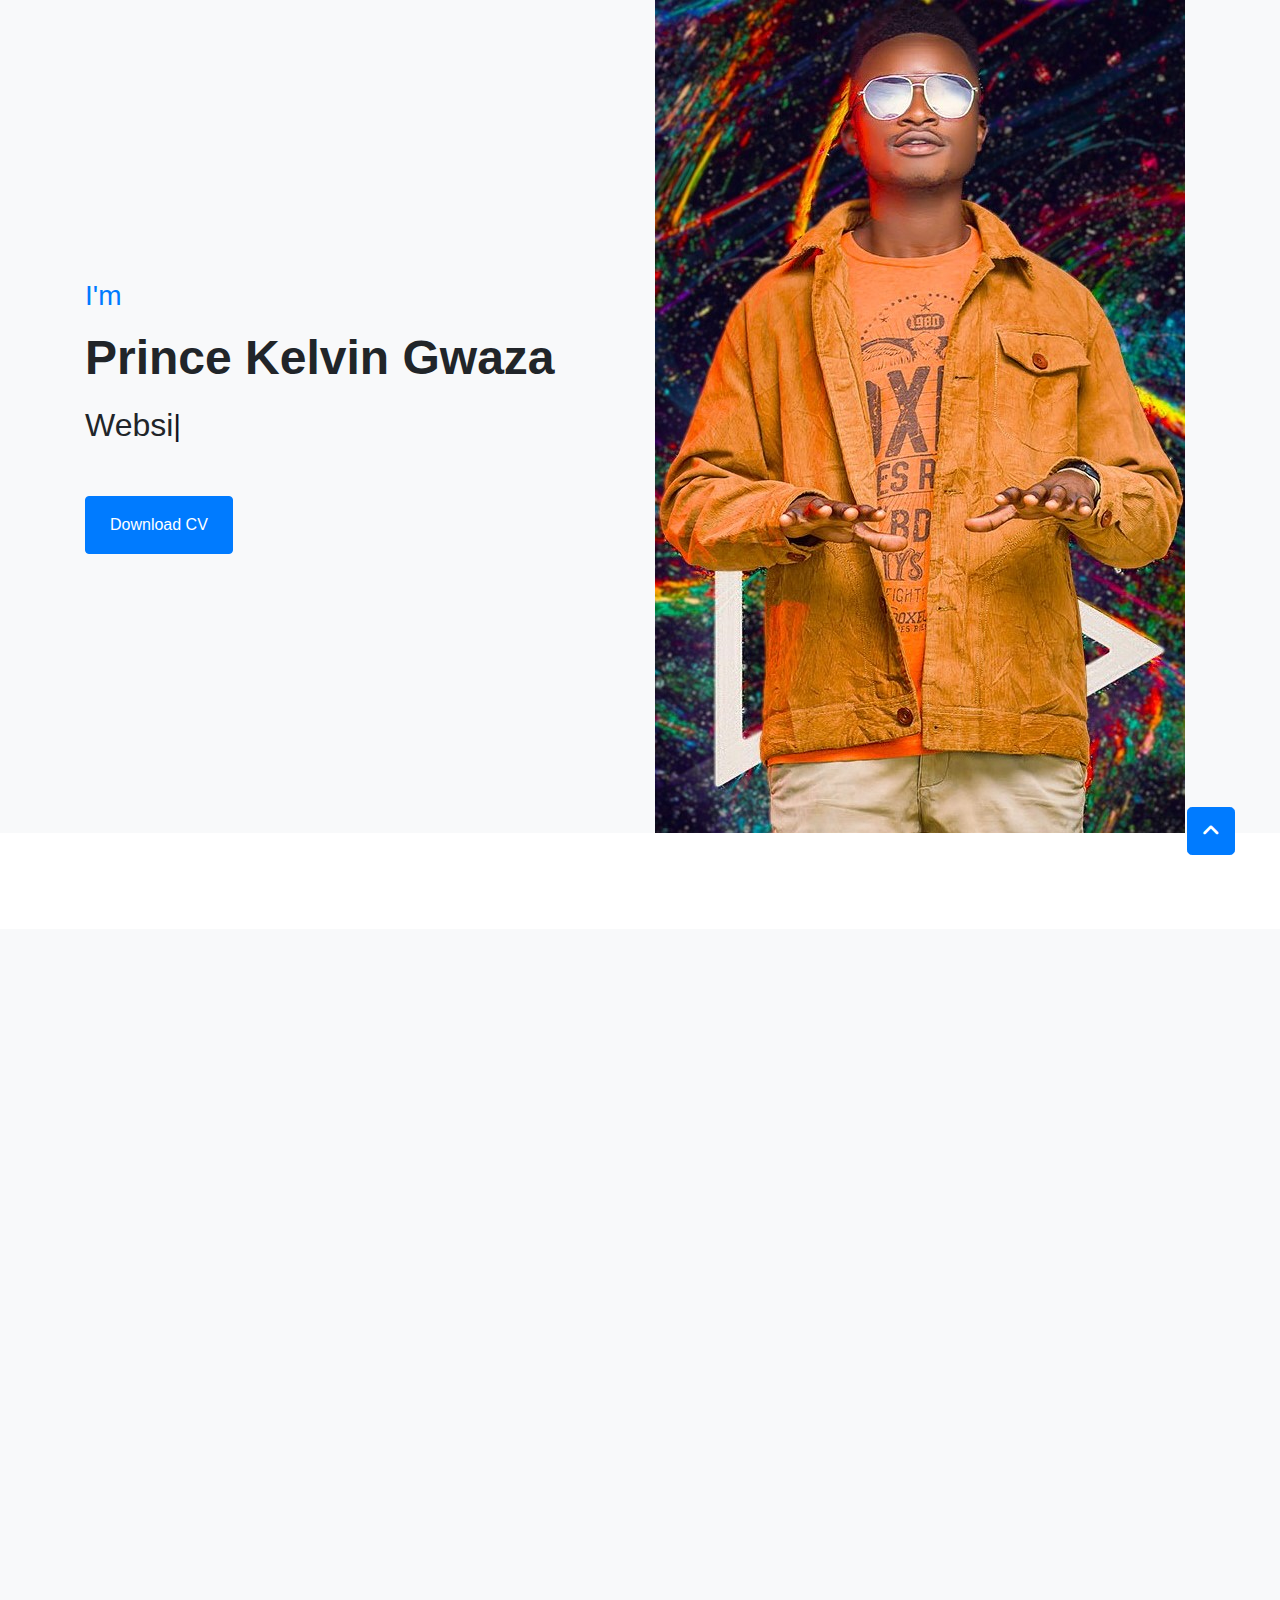
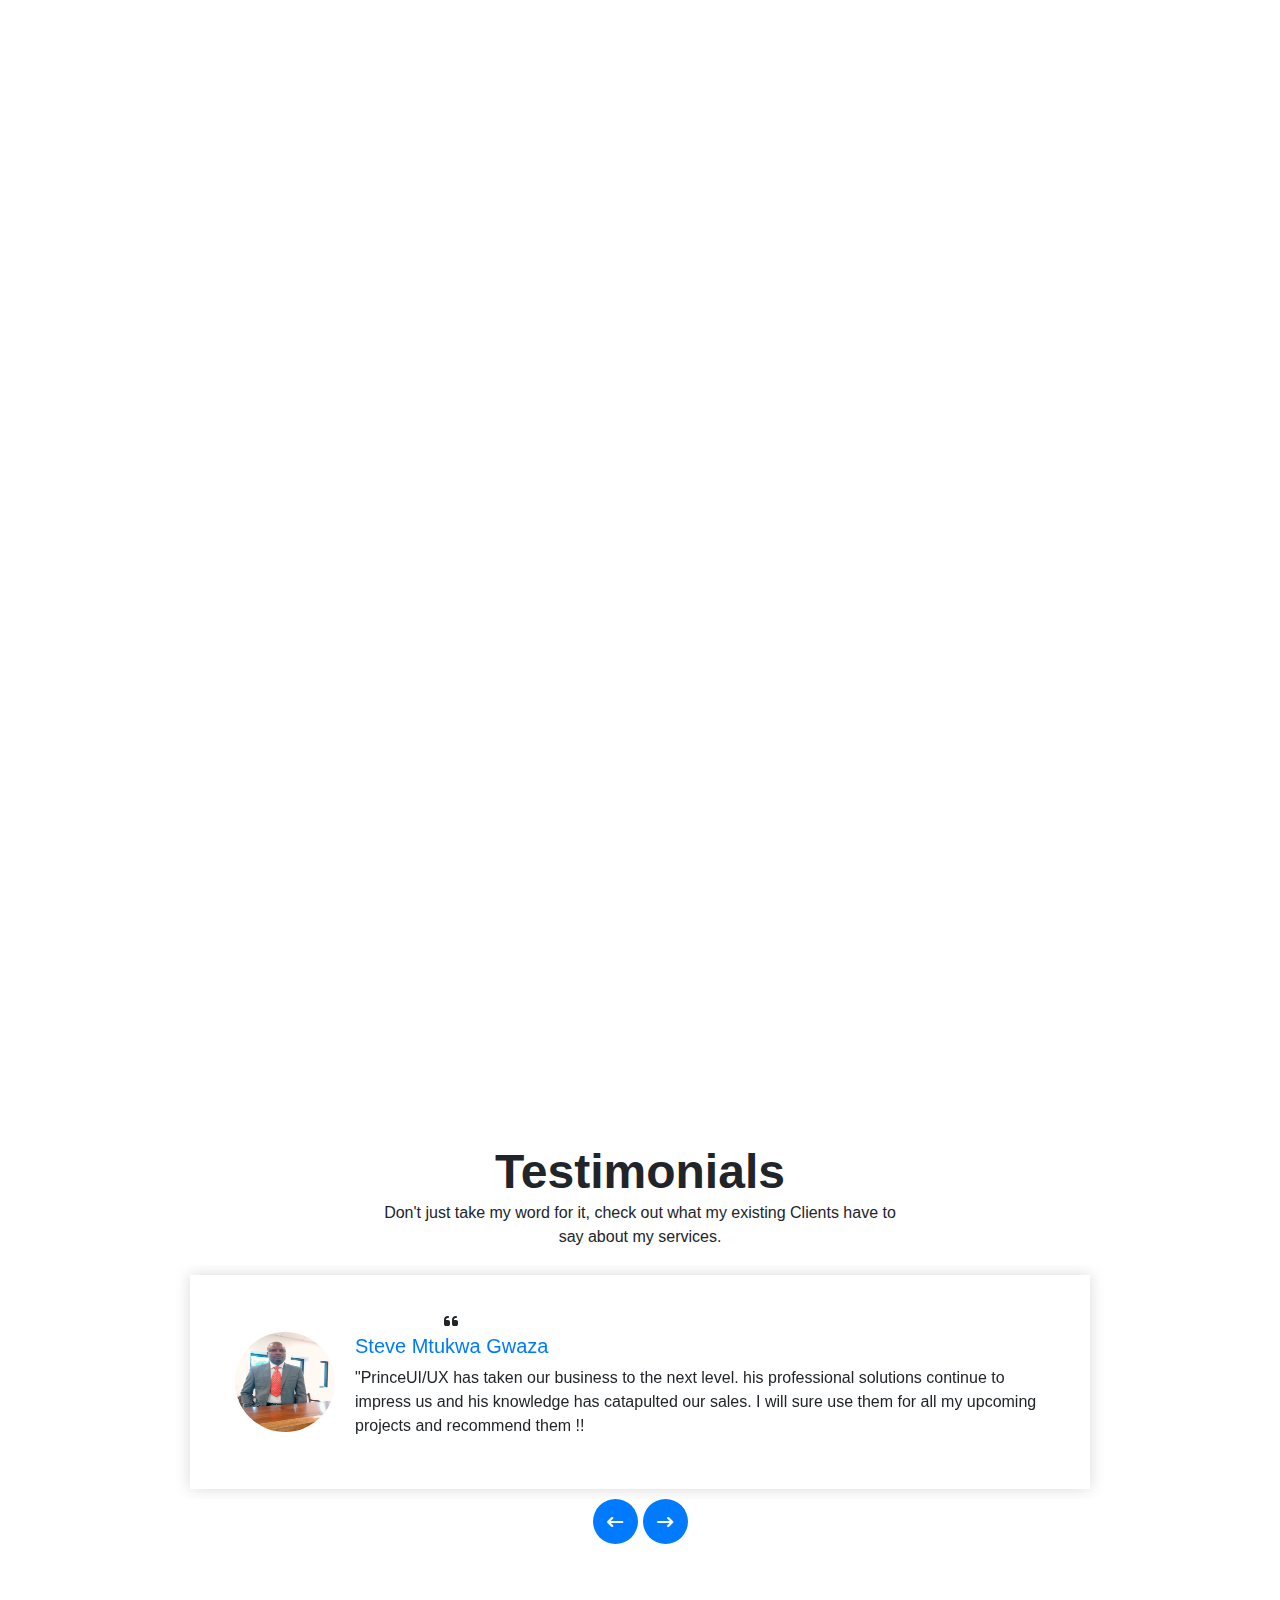
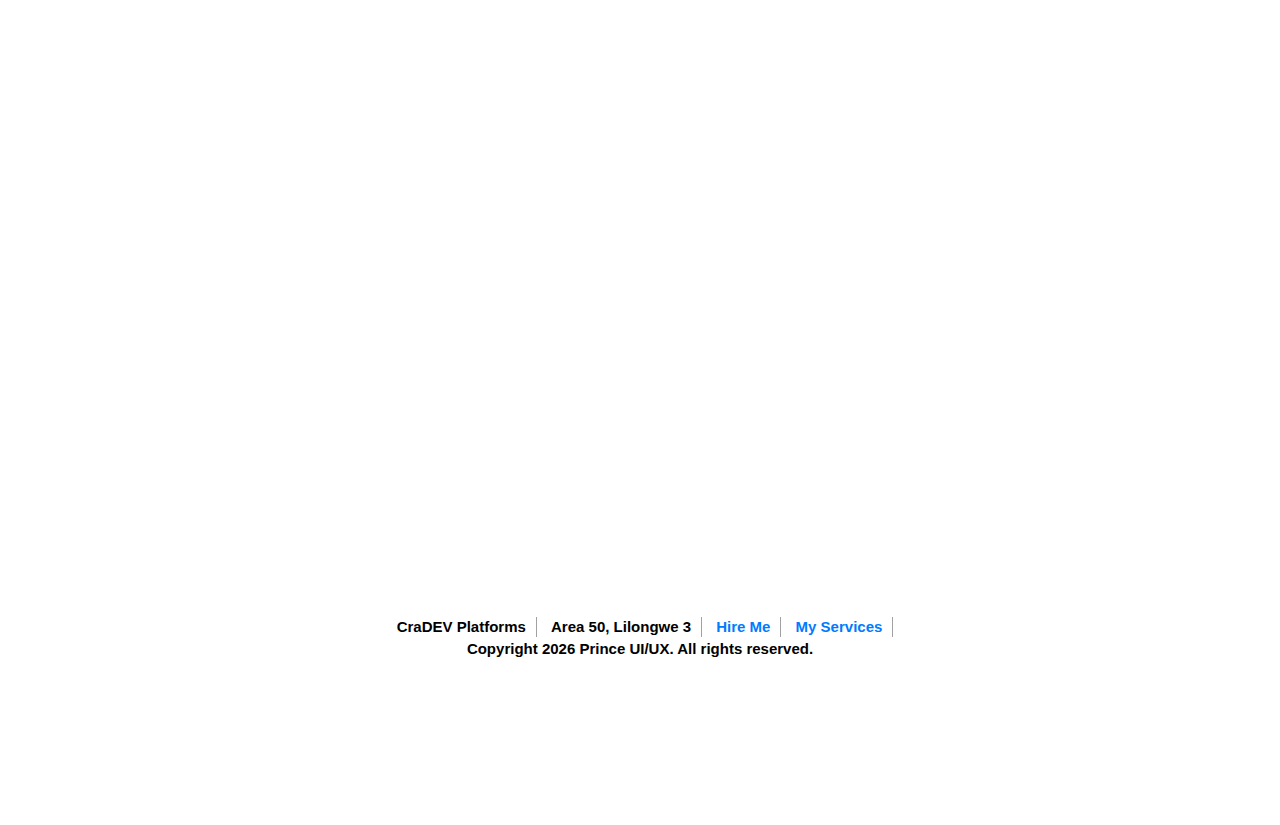
==== index.html @ 12dbc7b7 "no zoom" ====
<!DOCTYPE html>
<html lang="en">

<head>
     <meta charset="UTF-8">
    <meta name="viewport" content="width=device-width, initial-scale=1.0">
    <title>PrinceUI/UX</title>
    <!-- icon font stylesheet -->
     <link rel="stylesheet" href="./fontawesome-free-6.4.0-web/css/all.min.css"> 
     <link rel="stylesheet" href="https://cdnjs.cloudflare.com/ajax/libs/font-awesome/6.7.1/css/all.min.css">

     <!-- library stylesheet -->
      <link rel="stylesheet" href="./lib/animate/animate.min.css">
      <link rel="stylesheet" href="https://cdnjs.cloudflare.com/ajax/libs/animate.css/3.3.0/animate.min.css">
      <link rel="stylesheet" href="./lib/lightbox/css/lightbox.min.css">
      <link rel="stylesheet" href="./lib/owlcarousel/assets/owl.carousel.min.css">

      <!-- customized bootstrap -->
       <link rel="stylesheet" href="./css/bootstrap.min.css">
       <link rel="stylesheet" href="./bootstrap-4.0.0-dist/css/bootstrap.min.css">

       <!-- template css stylesheet -->
        <link rel="stylesheet" href="./css/style.css">
        <link rel="shortcut icon" href="./IMG/metadata_17318061.png" type="image/x-icon">
</head>

<body data-bs-spy="scroll" data-bs-target=".navbar" data-bs-offset="51">
    <!-- Spinner Start -->
    <div id="spinner" class="show bg-white position-fixed translate-middle w-100 vh-100 top-50 start-50 d-flex align-items-center justify-content-center">
        <div class="spinner-border text-primary" style="width: 3rem; height: 3rem;" role="status">
            <span class="sr-only">Loading...</span>
        </div>
    </div>
    <!-- Spinner End -->


    <!-- Navbar Start -->
    <nav class="navbar navbar-expand-lg bg-white navbar-light fixed-top device-fixed-height shadow py-lg-0 px-4 px-lg-5 wow fadeIn" data-wow-delay="0.1s">
        <a href="index.html" class="nav-brand nav-link">
            <h2 class="text-primary">PrinceUI/UX</h2>
        </a>
        <button class="navbar-toggler" type="button" data-toggle="collapse" data-target="#navbarToggleExternalContent" aria-controls="navbarToggleExternalContent" aria-expanded="false" aria-label="Toggle navigation">
           <span class="navbar-toggler-icon"></span>
        </button>
        <div class="collapse navbar-collapse justify-content-between py-4 py-lg-0" id="navbarToggleExternalContent">
            <div class="navbar-nav ms-auto py-0">
                <a href="#home" data-toggle="collapse" data-target=".navbar-collapse" class="nav-item nav-link active">Home</a>
                <a href="#service" data-toggle="collapse" data-target=".navbar-collapse" class="nav-item nav-link">Service</a>
                <a href="#skill" data-toggle="collapse" data-target=".navbar-collapse" class="nav-item nav-link">Skills</a>
                <a href="#about" data-toggle="collapse" data-target=".navbar-collapse" class="nav-item nav-link">About</a>
                <a href="#portifolio" data-toggle="collapse" data-target=".navbar-collapse" class="nav-item nav-link">Portifolio</a>
                <a href="#contact" data-toggle="collapse" data-target=".navbar-collapse" class="nav-item nav-link">Contact</a>
            </div>
            
        </div>
    </nav>
    <!-- Navbar End -->


    <!-- Header Start -->
    <div class="container-fluid bg-light my-6 mt-0" id="home">
        <div class="container">
            <div class="row g-5 align-items-center">
                <div class="col-lg-6 py-6 pb-0 pt-lg-0">
                    <h3 class="text-primary mb-3">I'm</h3>
                    <h1 class="display-5 mb-3">Prince Kelvin Gwaza</h1>
                    <h2 class="typed-text-output d-inline"></h2>
                    <div class="typed-text d-none">Website Developer, FullStack JS Developer, UI/UX Engineer</div>
                    <div class="d-flex align-items-center pt-5">
                        <button onclick="document.getElementById('link').click()" class="btn btn-primary py-3 px-4 me-5">Download CV</button>
                        <a id="link" href="./PrinceCv.pdf" download hidden></a>
                    </div>
                </div>
                <div class="col-lg-6">
                   <img class="img-fluid" src="./IMG/profile.jpg" alt="">
                </div>
            </div>
        </div>
    </div>
    <!-- Header End -->



    <!-- About Start -->
    
    <!-- Service Start -->
    <div class="container-fluid bg-light my-5 py-4" id="service">
        <div class="container">
            <div class="row g-5 mb-5 wow fadeInLeft" data-wow-delay="0.1s">
                <div class="col-lg-6">
                    <h1 class="display-5 mb-0 ">MY SERVICES</h1>
                </div>
            </div>
            <div class="row g-4">
<div class="col-lg-6 wow fadeInUp" data-wow-delay="0.1s">
                    <div class="service-item d-flex flex-column flex-sm-row bg-white rounded h-100 p-4 p-lg-5">
                        <div class="bg-icon flex-shrink-0 mb-3">
                            <img class="img1" src="./IMG/firts.jpg" alt="">
                        </div>
                        <div class="ms-sm-4">
                            <h4 class="mb-3">Logo Design</h4>
                            <h6 class="mb-3">Start from<span class="text-primary"> MK8,000</span></h6>
                            <span>Do you need a Logo that gives the needed impression of your business? Get a Simple and aunthentic Logo that will foever represent your business.</span>
                        </div>
                    </div>
                </div>
                <div class="col-lg-6 wow fadeInUp" data-wow-delay="0.3s">
                    <div class="service-item d-flex flex-column flex-sm-row bg-white rounded h-100 p-4 p-lg-5">
                        <div class="bg-icon flex-shrink-0 mb-3">
                            <img class="img1" src="./IMG/images (4).jfif" alt="">
                        </div>
                        <div class="ms-sm-4">
                            <h4 class="mb-3">Coding Lessons</h4>
                            <h6 class="mb-3">Start from <span class="text-primary">MK150,000 to MK300,000</span></h6>
                            <span>Do you ever want to understand what Coding/programming is all about? get in touch and in few months learn how to program websites, and build industry-leading applications.</span>
                        </div>
                    </div>
                </div>
                <div class="col-lg-6 wow fadeInUp" data-wow-delay="0.1s">
                    <div class="service-item d-flex flex-column flex-sm-row bg-white rounded h-100 p-4 p-lg-5">
                        <div class="bg-icon flex-shrink-0 mb-3">
                            <img class="img1" src="./IMG/images (11).jfif" alt="">
                        </div>
                        <div class="ms-sm-4">
                            <h4 class="mb-3">Website Development</h4>
                            <h6 class="mb-3">Start from <span class="text-primary">MK80,000 to MK250,000</span></h6>
                            <span>Having a website is an opportunity to make a great first impression and give people comfort that you're a real business. Showcasing your brand to your prospective customers is one of the most important things that you can do. Increase your legitimacy today.</span>
                        </div>
                    </div>
                </div>
                <div class="col-lg-6 wow fadeInUp" data-wow-delay="0.3s">
                    <div class="service-item d-flex flex-column flex-sm-row bg-white rounded h-100 p-4 p-lg-5">
                        <div class="bg-icon flex-shrink-0 mb-3">
                            <img class="img1" src="./IMG/vr.png" alt="">
                        </div>
                        <div class="ms-sm-4">
                            <h4 class="mb-3">Web Virtual Reality</h4>
                            <h6 class="mb-3">Start from <span class="text-primary">MK50,000 to MK500,000</span></h6>
                            <span>Are you thinking of incorporating Virtual Reality in your Website? VR places the customer in a completely immersive environment where they can interact with virtual products as if they were real. This level of interaction helps boost customer satisfaction by demonstrating the value and utility of products in a way that static images or videos can't match.</span>
                        </div>
                    </div>
                </div>
            </div>
        </div>
    </div>
    <!-- Service End -->



    <!-- Expertise Start -->
    <div class="container-xxl py-5" id="skill">
        <div class="container">
            <div class="row g-5">
                <div class="col-lg-6 wow fadeInLeft" data-wow-delay="0.1s">
                    <h1 class="display-5 mb-5">SKILLS & EXPERIENCE</h1>
                    <p class="mb-4">These are the Technologies that i use to build Dynamic Web Applications with great UI/UX.</p>
                    <h3 class="mb-4">My Skills</h3>
                    <div class="row align-items-center">
                        <div class="col-md-6">
                            <div class="skill mb-4">
                                <div class="d-flex justify-content-between">
                                    <h6 class="font-weight-bold">HTML5</h6>
                                    <h6 class="font-weight-bold">95%</h6>
                                </div>
                                <div class="progress">
                                    <div class="progress-bar bg-primary" role="progressbar" aria-valuenow="95" aria-valuemin="0" aria-valuemax="100"></div>
                                </div>
                            </div>
                            <div class="skill mb-4">
                                <div class="d-flex justify-content-between">
                                    <h6 class="font-weight-bold">EJS Templating</h6>
                                    <h6 class="font-weight-bold">80%</h6>
                                </div>
                                <div class="progress">
                                    <div class="progress-bar bg-danger" role="progressbar" aria-valuenow="80" aria-valuemin="0" aria-valuemax="100"></div>
                                </div>
                            </div>
                            <div class="skill mb-4">
                                <div class="d-flex justify-content-between">
                                    <h6 class="font-weight-bold">CSS3 & BOOTSTRAP4</h6>
                                    <h6 class="font-weight-bold">85%</h6>
                                </div>
                                <div class="progress">
                                    <div class="progress-bar bg-warning" role="progressbar" aria-valuenow="85" aria-valuemin="0" aria-valuemax="100"></div>
                                </div>
                            </div>
                            <div class="skill mb-4">
                                <div class="d-flex justify-content-between">
                                    <h6 class="font-weight-bold">ES6 & JQUERY3</h6>
                                    <h6 class="font-weight-bold">75%</h6>
                                </div>
                                <div class="progress">
                                    <div class="progress-bar bg-dark" role="progressbar" aria-valuenow="75" aria-valuemin="0" aria-valuemax="100"></div>
                                </div>
                            </div>
                        </div>
                        <div class="col-md-6">
                            <div class="skill mb-4">
                                <div class="d-flex justify-content-between">
                                    <h6 class="font-weight-bold">NODE JS & EXPRESS</h6>
                                    <h6 class="font-weight-bold">70%</h6>
                                </div>
                                <div class="progress">
                                    <div class="progress-bar bg-info" role="progressbar" aria-valuenow="70" aria-valuemin="0" aria-valuemax="100"></div>
                                </div>
                            </div>
                            <div class="skill mb-4">
                                <div class="d-flex justify-content-between">
                                    <h6 class="font-weight-bold">MONGODB & MONGOOSE</h6>
                                    <h6 class="font-weight-bold">80%</h6>
                                </div>
                                <div class="progress">
                                    <div class="progress-bar bg-dark" role="progressbar" aria-valuenow="75" aria-valuemin="0" aria-valuemax="100"></div>
                                </div>
                            </div>
                            <div class="skill mb-4">
                                <div class="d-flex justify-content-between">
                                    <h6 class="font-weight-bold">TUTORING</h6>
                                    <h6 class="font-weight-bold">85%</h6>
                                </div>
                                <div class="progress">
                                    <div class="progress-bar bg-info" role="progressbar" aria-valuenow="85" aria-valuemin="0" aria-valuemax="100"></div>
                                </div>
                            </div>

                             <div class="skill mb-4">
                                <div class="d-flex justify-content-between">
                                    <h6 class="font-weight-bold">REACT</h6>
                                    <h6 class="font-weight-bold">80%</h6>
                                </div>
                                <div class="progress">
                                    <div class="progress-bar bg-primary" role="progressbar" aria-valuenow="80" aria-valuemin="0" aria-valuemax="100"></div>
                                </div>
                            </div>

                             
                        </div>
                    </div>
                </div>
                <div class="col-lg-6 wow fadeInLeft" data-wow-delay="0.5s">
                    
                    <button class="accordion p-3">Experience</button>
                    <div class="panel">
                        <div class="tab-pane fade show p-0 active">
                            <div class="row gy-5 gx-4">
                                <div class="col-sm-6">
                                    <h5>UI/UX Designer</h5>
                                    <hr class="text-primary my-2">
                                    <p class="text-primary mb-1">2021-Recent</p>
                                    <h6 class="mb-0">Books & Tutorials</h6>
                                </div>
                                <div class="col-sm-6">
                                    <h5>Web Developer</h5>
                                    <hr class="text-primary my-2">
                                    <p class="text-primary mb-1">2021 - recent</p>
                                    <h6 class="mb-0">I have done what it takes to be a developer.</h6>
                                    <br>
                                </div>
                                
                            </div>
                        </div>
                    </div>
                    <br>
                    <button class="accordion p-3">Education</button>
                    <div class="panel">
                        <div class="tab-pane fade show p-0 active">
                            <div class="row gy-5 gx-4">
                                <div class="col-sm-6">
                                    <h5>Diploma in Computing</h5>
                                    <hr class="text-primary my-2">
                                    <p class="text-primary mb-1">2021-2022</p>
                                    <h6 class="mb-0">National College Of Infomation Technology(NACIT)</h6>
                                    <br>
                                </div>
                                
                                <div class="col-sm-6">
                                    <h5>Developer Bootcamp</h5>
                                    <hr class="text-primary my-2">
                                    <p class="text-primary mb-1">6 Months</p>
                                    <h6 class="mb-0">Expert Guidance</h6>
                                </div>
                        </div>
                    </div>
                </div>
            </div>
        </div>
    </div>
    <!-- Expertise End -->

    <!-- about section -->
<div class="container-xxl py-5 about-section" id="about">
    <div class="container">
         <div class="row g-5 mb-5 wow fadeInLeft" data-wow-delay="0.1s">
                <div class="col-lg-6">
                    <h1 class="display-5 mb-0">ABOUT ME</h1>
                </div>
            </div>
        <div id="About" class="about-section pt-0">
          <div class="container">
          <div class="about">
            <div class="about-img-holda wow fadeInLeft" data-wow-delay="0.52">
                <img src="./IMG/about1.png" class="about-img">
            </div>

            <div class="about-caption wow fadeInLeft" data-wow-delay="0.1s">
                <p >
                  <span>&#10077 </span>Hello, my name is PrinceUI/UX I'm a FullStack JavaScript Developer based in Lilongwe. I have been working as a web developer for quite some time now. I believe I am a very ambitious person who loves to work on making the website work well. Working on the web is my passion as I love to work on exciting projects.<span>&#10077</span>
                   <br>
                    <div>
                        <h5 class="text-primary"> My Hobbies</h5>
                        <p>Reading</p>
                        <p>Travelling</p>
                        <p>Programming</p>
                    </div>
                </p>
            </div>
        </div>
    </div>
</div>
         
        </div>
    </div>
    <!-- about section ends -->



    <!-- Portifoli section Start -->
    <div class="container-xxl py-5 pt-5" id="portifolio">
        <div class="container-">
            <div class="row g-5 mb-5 align-items-center wow fadeInLeft" data-wow-delay="0.1s">
                <div class="col-lg-6">
                    <h1 class="display-5 mb-0">MY PORTIFOLIO</h1>
                </div>
                
            </div>
            <div class="row g-4 portfolio-container wow fadeInLeft" data-wow-delay="0.1s">
                <div class="col-lg-4 col-md-6 portfolio-item first">
                    <div class="portfolio-img rounded overflow-hidden">
                        <img class="img-fluid" src="./IMG/firts.jpg" alt="">
                        <div class="portfolio-btn">
                            
                        </div>
                    </div>
                </div>
                <div class="col-lg-4 col-md-6 portfolio-item second">
                    <div class="portfolio-img rounded overflow-hidden">
                        <img class="img-fluid" src="./IMG/hop.jpg" alt="">
                        <div class="portfolio-btn">
                           
                        </div>
                    </div>
                </div>
                <div class="col-lg-4 col-md-6 portfolio-item first">
                    <div class="portfolio-img rounded overflow-hidden">
                        <img class="img-fluid" src="./IMG/visin.jpg" alt="">
                        <div class="portfolio-btn">
                           
                        </div>
                    </div>
                </div>
                <div class="col-lg-4 col-md-6 portfolio-item second">
                    <div class="portfolio-img rounded overflow-hidden">
                        <a href="./IMG/RIDER.jpg" target="_blank"><img class="img-fluid" src="./IMG/love.jpg" alt=""></a>
                        <div class="portfolio-btn">
                        </div>
                    </div>
                </div>
                <div class="col-lg-4 col-md-6 portfolio-item first">
                    <div class="portfolio-img rounded overflow-hidden">
                        <img class="img-fluid" src="./IMG/S.jpg" alt="">
                        <div class="portfolio-btn">
                        </div>
                    </div>
                </div>
                <div class="col-lg-4 col-md-6 portfolio-item second">
                    <div class="portfolio-img rounded overflow-hidden">
                        <img class="img-fluid" src="./IMG/visu.jpg" alt="">
                        <div class="portfolio-btn">
                        </div>
                    </div>
                </div>
            </div>
        </div>
    </div>
    <!-- Portifolio section End -->


    <!-- Testimonial Start -->
<div class="container-xxl pb-6 py-5 client_section " id="testimonial">
    <div class="container">    
        <div class="col-lg-6 test">
            <h1 class="display-5 mb-0 ">Testimonials</h1>
            <p>Don't just take my word for it, check out what my existing Clients have to say about my services.</p>
        </div>

      <div id="carouselExample2Controls" class="carousel slide" data-ride="carousel">
        <div class="carousel-inner">
          <div class="carousel-item active">
            <div class="row">
              <div class="col-md-11 col-lg-10 mx-auto">
                <div class="box">
                  <div class="img-box">
                    <img src="./IMG/IMG-20200421-WA0008.jpg" alt="" />
                  </div>
                  <div class="detail-box">
                    <div class="name">
                      <i class="fa fa-quote-left" aria-hidden="true"></i>
                      <h6>
                        Steve Mtukwa Gwaza
                      </h6>
                    </div>
                    <p >
                      "PrinceUI/UX has taken our business to the next level.
                      his professional solutions continue to impress us and his knowledge has catapulted our sales.
                      I will sure use them for all my upcoming projects and recommend them !!
                    </p>
                  </div>
                </div>
              </div>
            </div>
          </div>
          <div class="carousel-item">
            <div class="row">
              <div class="col-md-11 col-lg-10 mx-auto">
                <div class="box">
                  <div class="img-box">
                    <img src="./IMG/images (4).jfif" alt="" />
                  </div>
                  <div class="detail-box">
                    <div class="name">
                      <i class="fa fa-quote-left" aria-hidden="true"></i>
                      <h6>
                        James Suluma
                      </h6>
                    </div>
                    <p>
                      "If you're starting a new business or upgrading an existing site,
                       I strongly recommend using PrinceUI/UX. The employees are friendly,
                       knowledgeable, and dedicated to producing a high quality product.
                    </p>
                  </div>
                </div>
              </div>
            </div>
          </div>
          <div class="carousel-item">
            <div class="row">
              <div class="col-md-11 col-lg-10 mx-auto">
                <div class="box">
                  <div class="img-box">
                    <img src="./IMG/ce.jpg" alt="" />
                  </div>
                  <div class="detail-box">
                    <div class="name">
                      <i class="fa fa-quote-left" aria-hidden="true"></i>
                      <h6>
                        Yankho Malawila
                      </h6>
                    </div>
                    <p>
                      "When it comes to creating professional, attractive, and effective websites, there is no
                       developer that can surpass PrinceUI/UX.  Thanks to his talent, our site has taken off in the search engines 
                       like a rocket.  In this day and age, it is impossible to get ahead 
                      as a business without the support of PrinceUI/UX standing behind you.
                    </p>
                  </div>
                </div>
              </div>
            </div>
          </div>
        </div>
        <div class="carousel_btn-container">
          <a class="carousel-control-prev" href="#carouselExample2Controls" role="button" data-slide="prev">
            <i class="fa fa-long-arrow-left" aria-hidden="true"></i>
            <span class="sr-only">Previous</span>
          </a>
          <a class="carousel-control-next" href="#carouselExample2Controls" role="button" data-slide="next">
            <i class="fa fa-long-arrow-right" aria-hidden="true"></i>
            <span class="sr-only">Next</span>
          </a>
        </div>
      </div>
    </div>
    <!-- Testimonial End -->


    <!-- Contact Start -->
    <div class="container-xxl py-5 pb-5 " id="contact">
        <div class="container ">
            <div class="row g-5 mb-5 wow fadeInUp " data-wow-delay="0.1s">
                <div class="col-lg-6">
                    <h1 class="display-5 mb-0">Let's get in touch</h1>
                </div>
                <!-- <div class="col-lg-6 text-lg-end">
                    <a class="btn btn-primary py-3 px-5" href="">Hire Me</a>
                </div> -->
            </div>
            <div class="row g-5">
                <div class="col-lg-5 col-md-6 wow fadeInUp" data-wow-delay="0.1s">
                    <p class="mb-2">My office:</p>
                    <h3 class="fs-5 font-weight-bold">Area 50, Lilongwe, Malawi</h3>
                    <hr class="w-100">
                    <p class="mb-2">Call me:</p>
                    <h3 class="fs-5 font-weight-bold">+265986713364</h3>
                    <hr class="w-100">  
                    <p class="mb-2">Mail me:</p>
                    <a class="fs-5 font-weight-bold" href="mailto:#0">Princekelvingwaza@gmail.com</a>
                    <hr class="w-100">
                    <p class="mb-2">Follow me:</p>
                    <div class="d-flex pt-2">
                        <a class="btn btn-square btn-primary me-2" href=" https://github.com/PrinceUI-UX"><i class="fab fa fa-github"></i></a>
                        <a class="btn btn-square btn-primary me-2" href="https://web.facebook.com/kelvin.prince.790693"><i class="fab fa-facebook-f"></i></a>
                        <a class="btn btn-square btn-primary me-2" href="www.linkedin.com/in/prince-gwaza-5ba64426a"><i class="fab fa-linkedin-in"></i></a>
                        <a class="btn btn-square btn-primary me-2" href="https://api.whatsapp.com/send?phone=+265986713364"><i class="fab fa fa-whatsapp"></i></a>
                    </div>
                </div>
                <div class="col-lg-7 col-md-6 wow fadeInUp" data-wow-delay="0.5s">
                    <p class="mb-4">Leave A Message</p>
                    <form>
                        <div class="row g-3">
                            <div class="col-md-6">
                                <div class="form-floating">
                                    <input type="text" class="form-control" id="name" placeholder="Your Name">
                                    <label for="name">Your Name</label>
                                </div>
                            </div>
                            <div class="col-md-6">
                                <div class="form-floating">
                                    <input type="email" class="form-control" id="email" placeholder="Your Email">
                                    <label for="email">Your Email</label>
                                </div>
                            </div>
                            <div class="col-12">
                                <div class="form-floating">
                                    <input type="text" class="form-control" id="subject" placeholder="Subject">
                                    <label for="subject">Subject</label>
                                </div>
                            </div>
                            <div class="col-12">
                                <div class="form-floating">
                                    <textarea class="form-control" placeholder="Leave a message here" id="message" style="height: 100px"></textarea>
                                    <label for="message">Message</label>
                                </div>
                            </div>
                            <div class="col-12">
                                <button class="btn btn-primary py-3 px-5" type="submit">Send Message</button>
                            </div>
                        </div>
                    </form>
                </div>
            </div>
        </div>
    </div>
    <!-- Contact End -->

    <footer class="site-footer" >
		<div class="company-info">
			<span>CraDEV Platforms</span>
			<span>Area 50, Lilongwe 3</span>
			<span><a href="mailto:#0">Hire Me</a></span>
			<span><a href="#service">My Services</a></span>
			<p class="copy">Copyright <script>document.write(new Date().getFullYear())</script> Prince UI/UX. All rights reserved.</p>
        </div>
	</footer>
    

    <!-- Back to Top -->
    <a href="#" class="btn btn-lg btn-primary btn-lg-square backToTop"><i class="fa fa-angle-up"></i></a>


    <!-- JavaScript Libraries -->
    <script src="https://cdnjs.cloudflare.com/ajax/libs/jquery/3.4.1/jquery.min.js"></script>
    <script src="./jquery/jquery-3.4.1.min.js"></script>
    <script src="https://cdn.jsdelivr.net/npm/bootstrap@4.5.3/dist/js/bootstrap.bundle.min.js" integrity="sha384-ho+j7jyWK8fNQe+A12Hb8AhRq26LrZ/JpcUGGOn+Y7RsweNrtN/tE3MoK7ZeZDyx" crossorigin="anonymous"></script>
    <script src="./bootstrap/bootstrap.bundle.min.js"></script>
    <script src="./lib/wow/wow.min.js"></script>
    <script src="./lib/easing/easing.min.js"></script>
    <script src="./lib/waypoints/waypoints.min.js"></script>
    <script src="./lib/typed/typed.min.js"></script>
    <script src="./lib/counterup/counterup.min.js"></script>
    <script src="./lib/owlcarousel/owl.carousel.min.js"></script>
    <script src="./lib/isotope/isotope.pkgd.min.js"></script>
    <script src="./lib/lightbox/js/lightbox.min.js"></script>
    <script src="./js/index.js"></script>
</body>

</html>
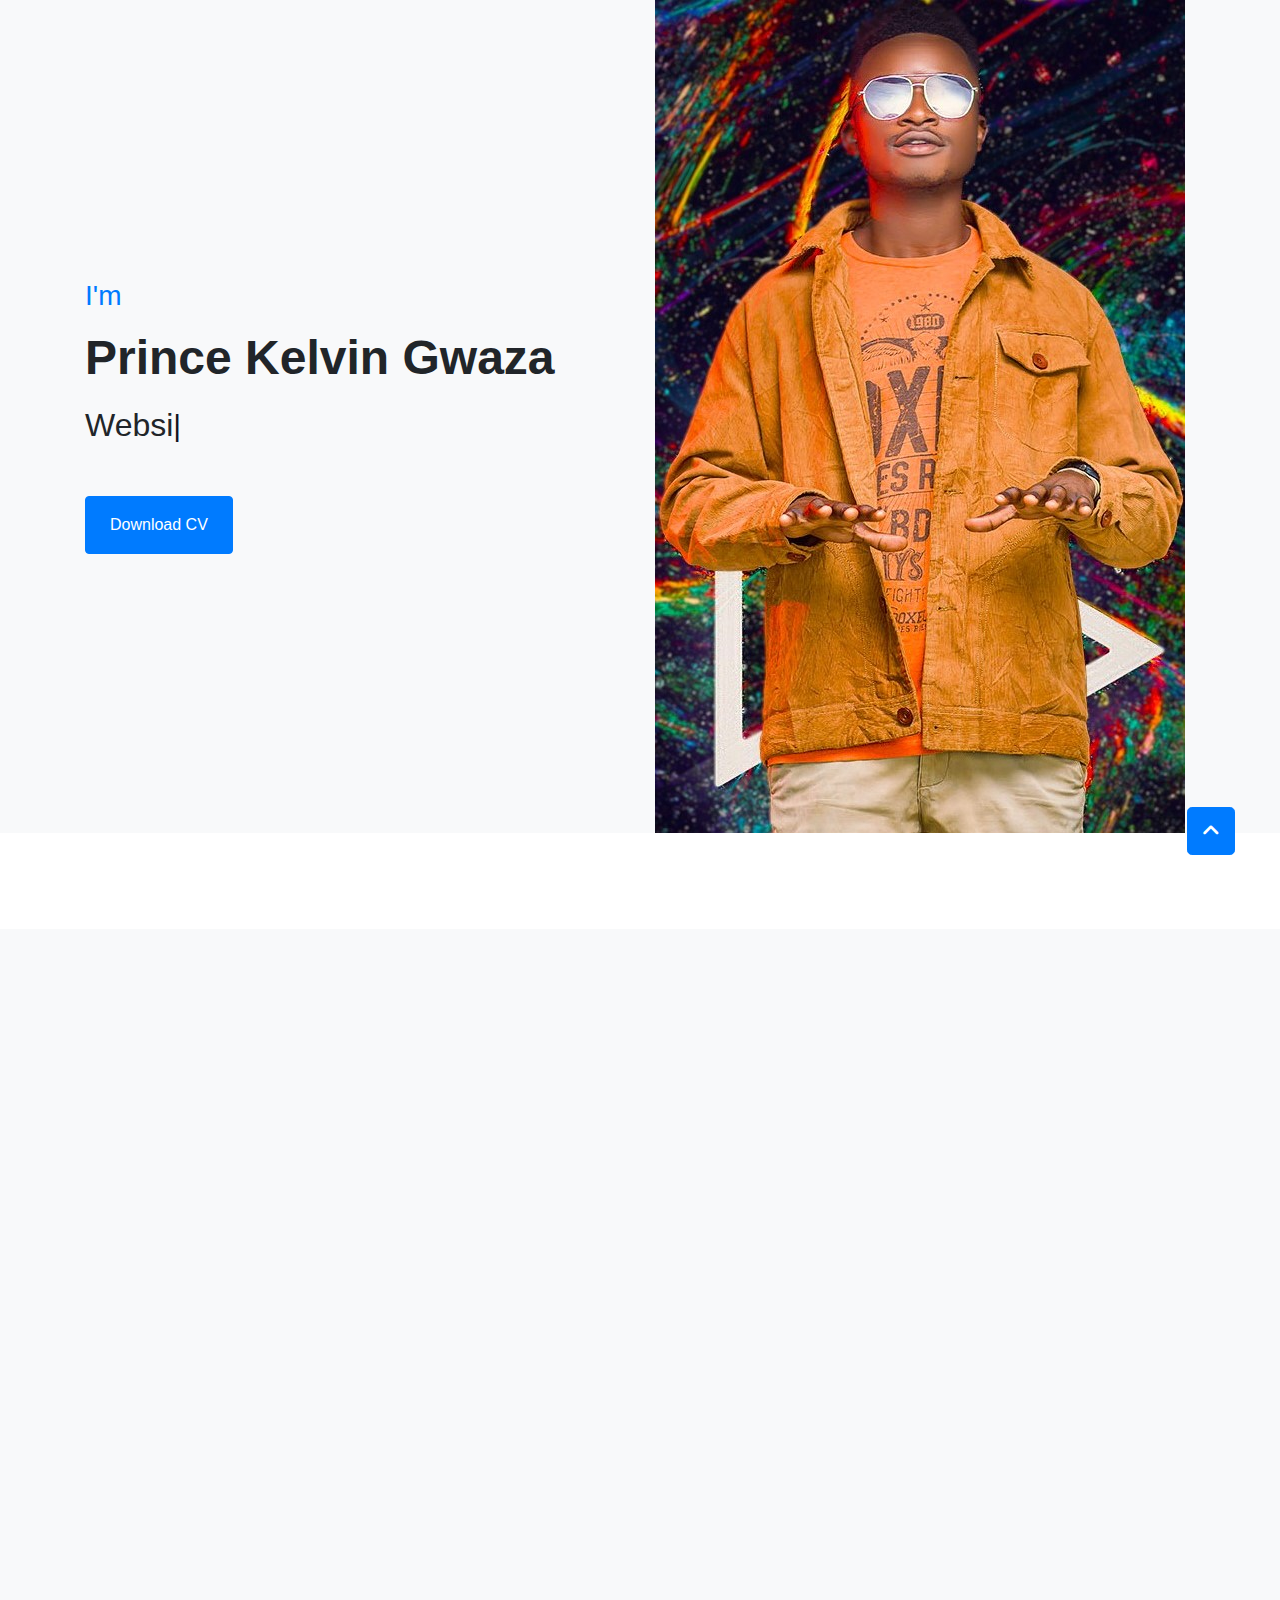
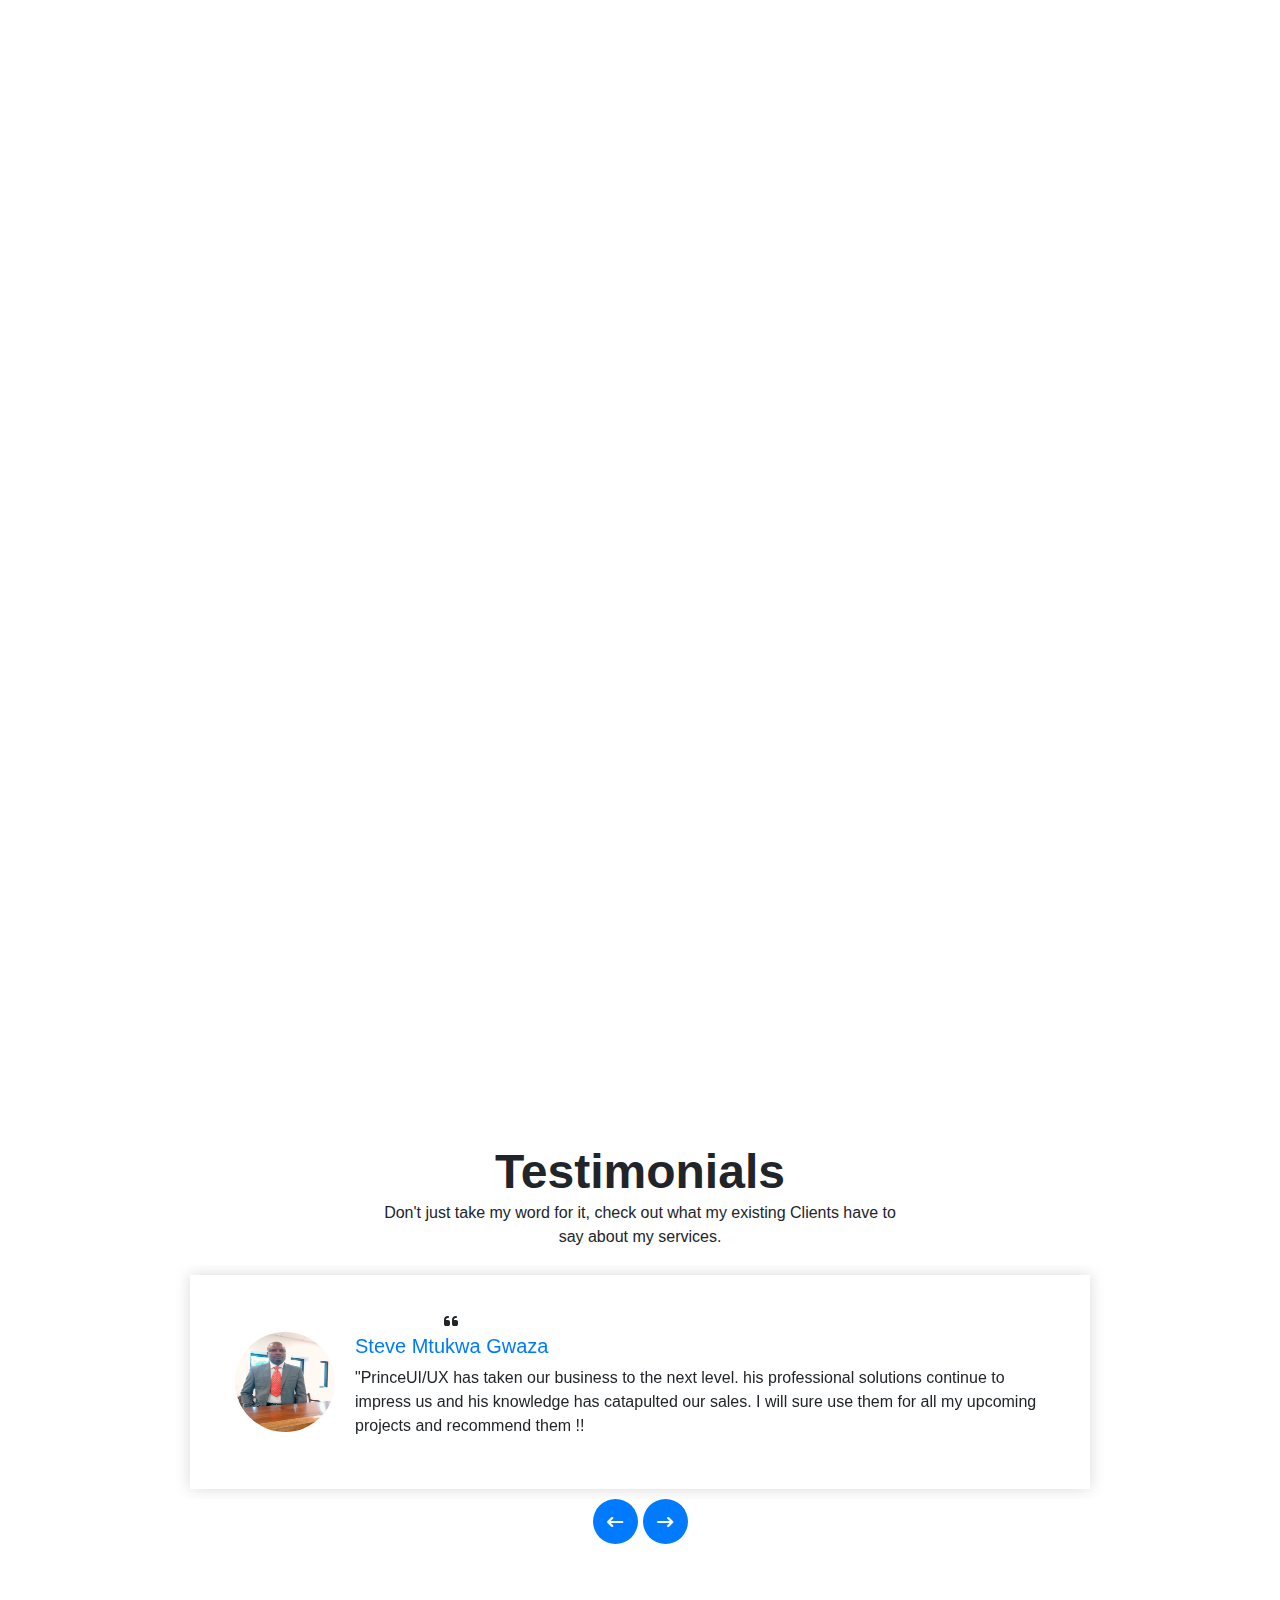
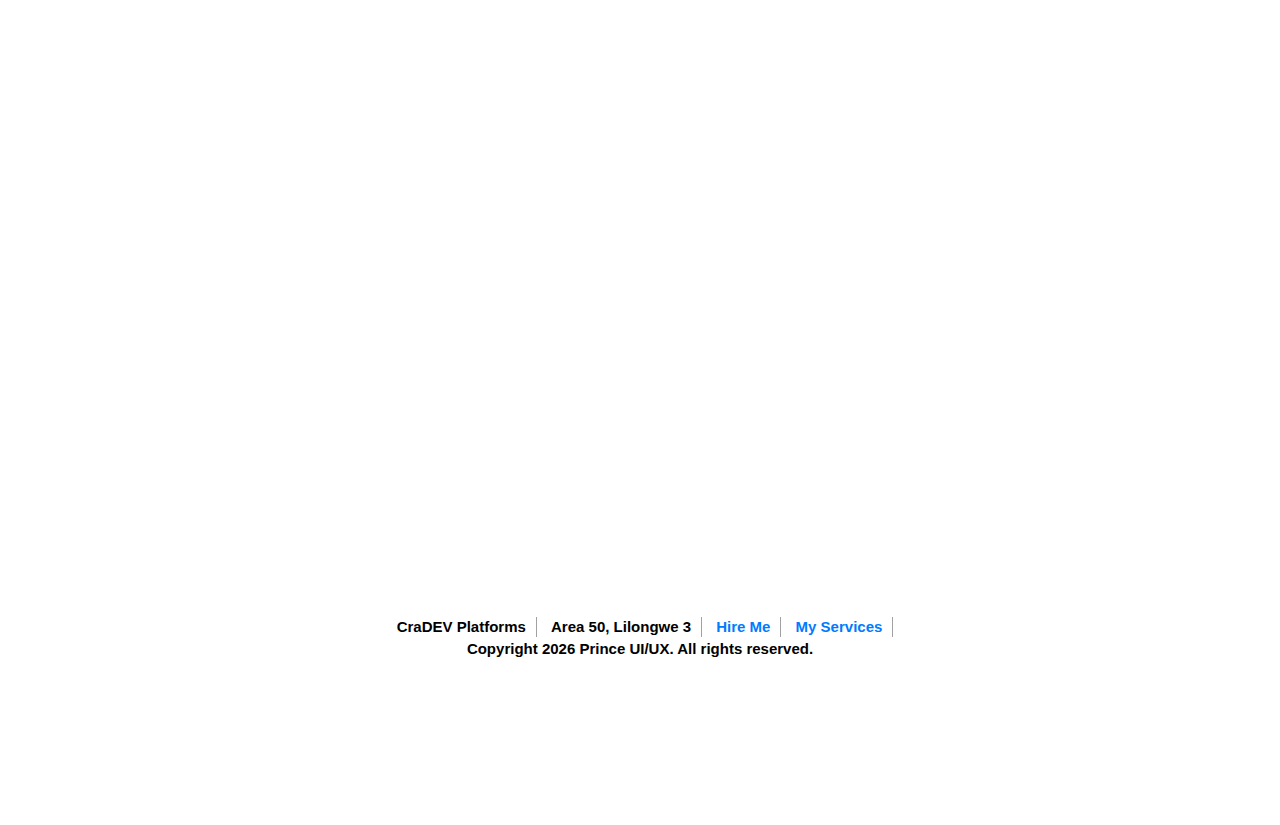
==== commit 84c8bdbb: "no no zoom" ====
--- a/index.html
+++ b/index.html
@@ -33,7 +33,7 @@
     </div>
     <!-- Spinner End -->
 
-
+    
     <!-- Navbar Start -->
     <nav class="navbar navbar-expand-lg bg-white navbar-light fixed-top device-fixed-height shadow py-lg-0 px-4 px-lg-5 wow fadeIn" data-wow-delay="0.1s">
         <a href="index.html" class="nav-brand nav-link">
@@ -42,7 +42,7 @@
         <button class="navbar-toggler" type="button" data-toggle="collapse" data-target="#navbarToggleExternalContent" aria-controls="navbarToggleExternalContent" aria-expanded="false" aria-label="Toggle navigation">
            <span class="navbar-toggler-icon"></span>
         </button>
-        <div class="collapse navbar-collapse justify-content-between py-4 py-lg-0" id="navbarToggleExternalContent">
+        <div class="collapse navbar-collapse justify-content-between" id="navbarToggleExternalContent">
             <div class="navbar-nav ms-auto py-0">
                 <a href="#home" data-toggle="collapse" data-target=".navbar-collapse" class="nav-item nav-link active">Home</a>
                 <a href="#service" data-toggle="collapse" data-target=".navbar-collapse" class="nav-item nav-link">Service</a>
--- a/css/style.css
+++ b/css/style.css
@@ -481,4 +481,8 @@
     margin-top: 5px;
 }
 
+nav {
+    font-size: 10px  ;
+}
+
 }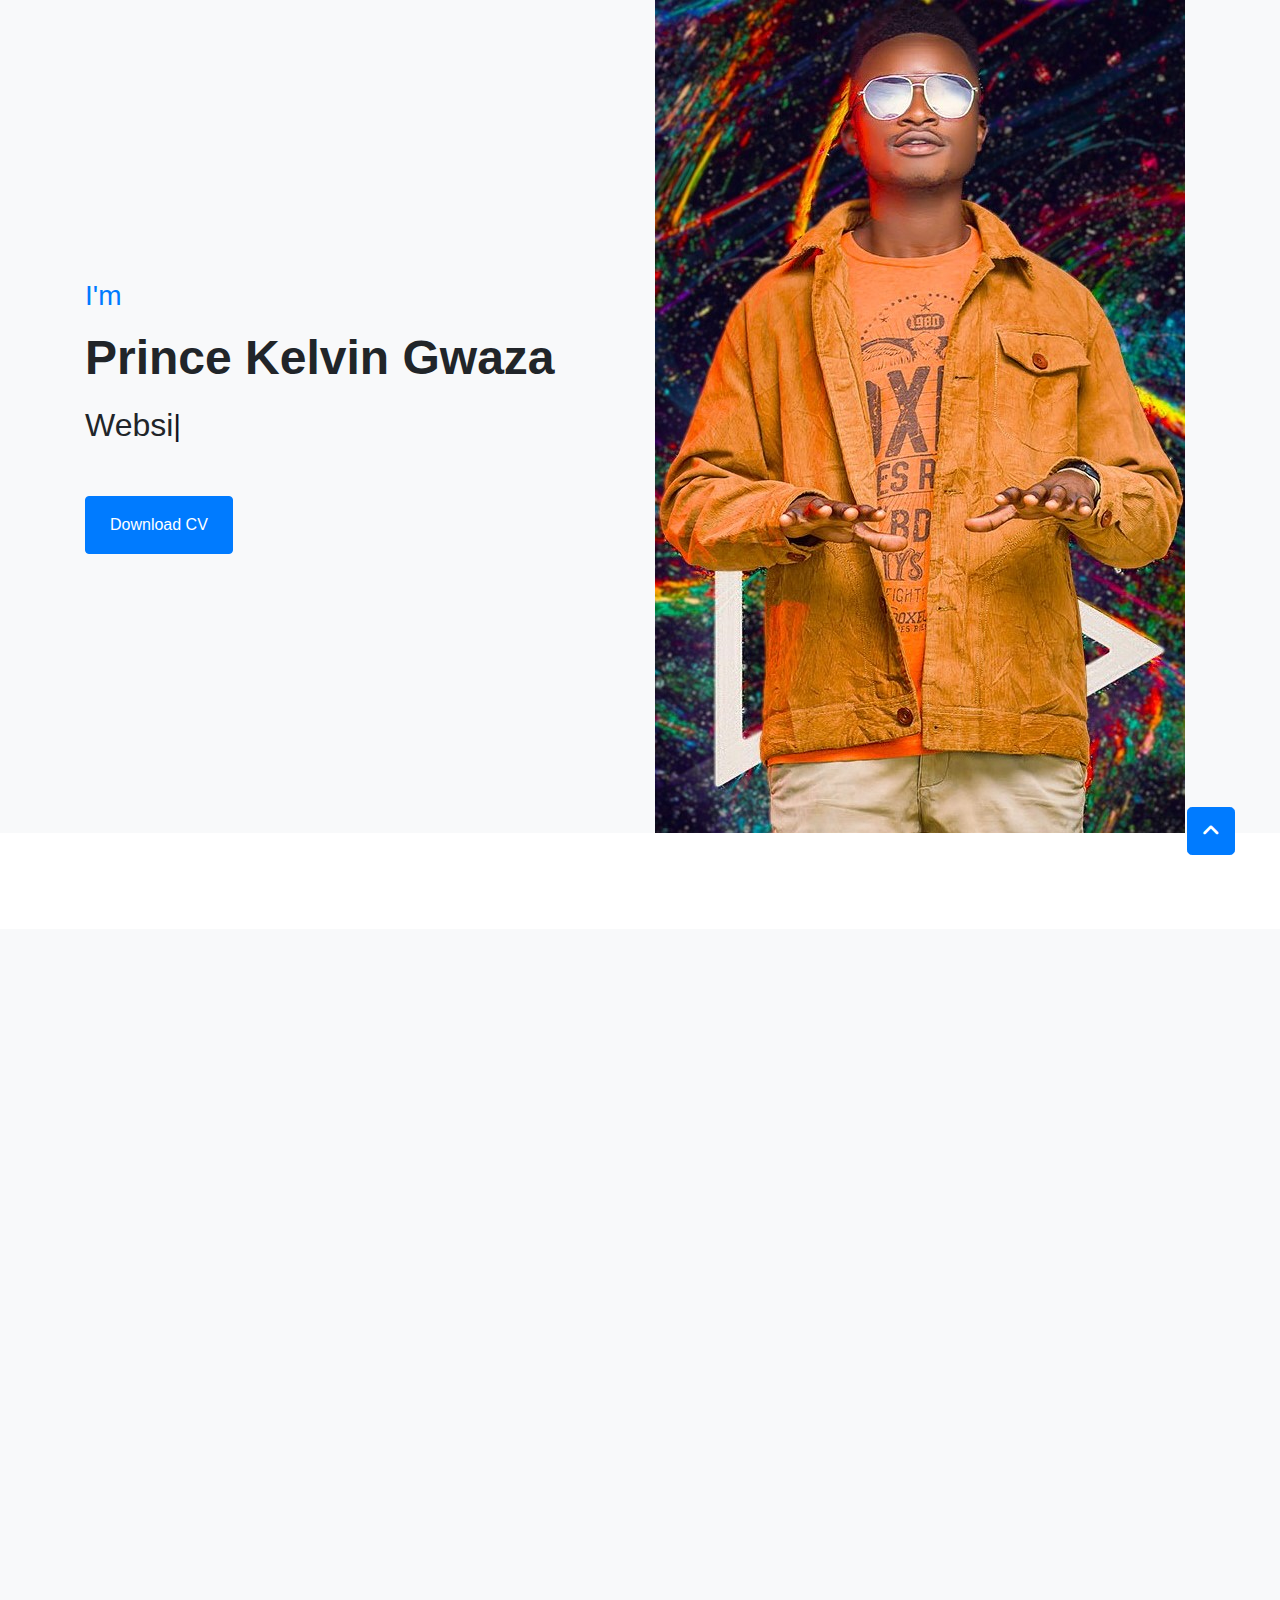
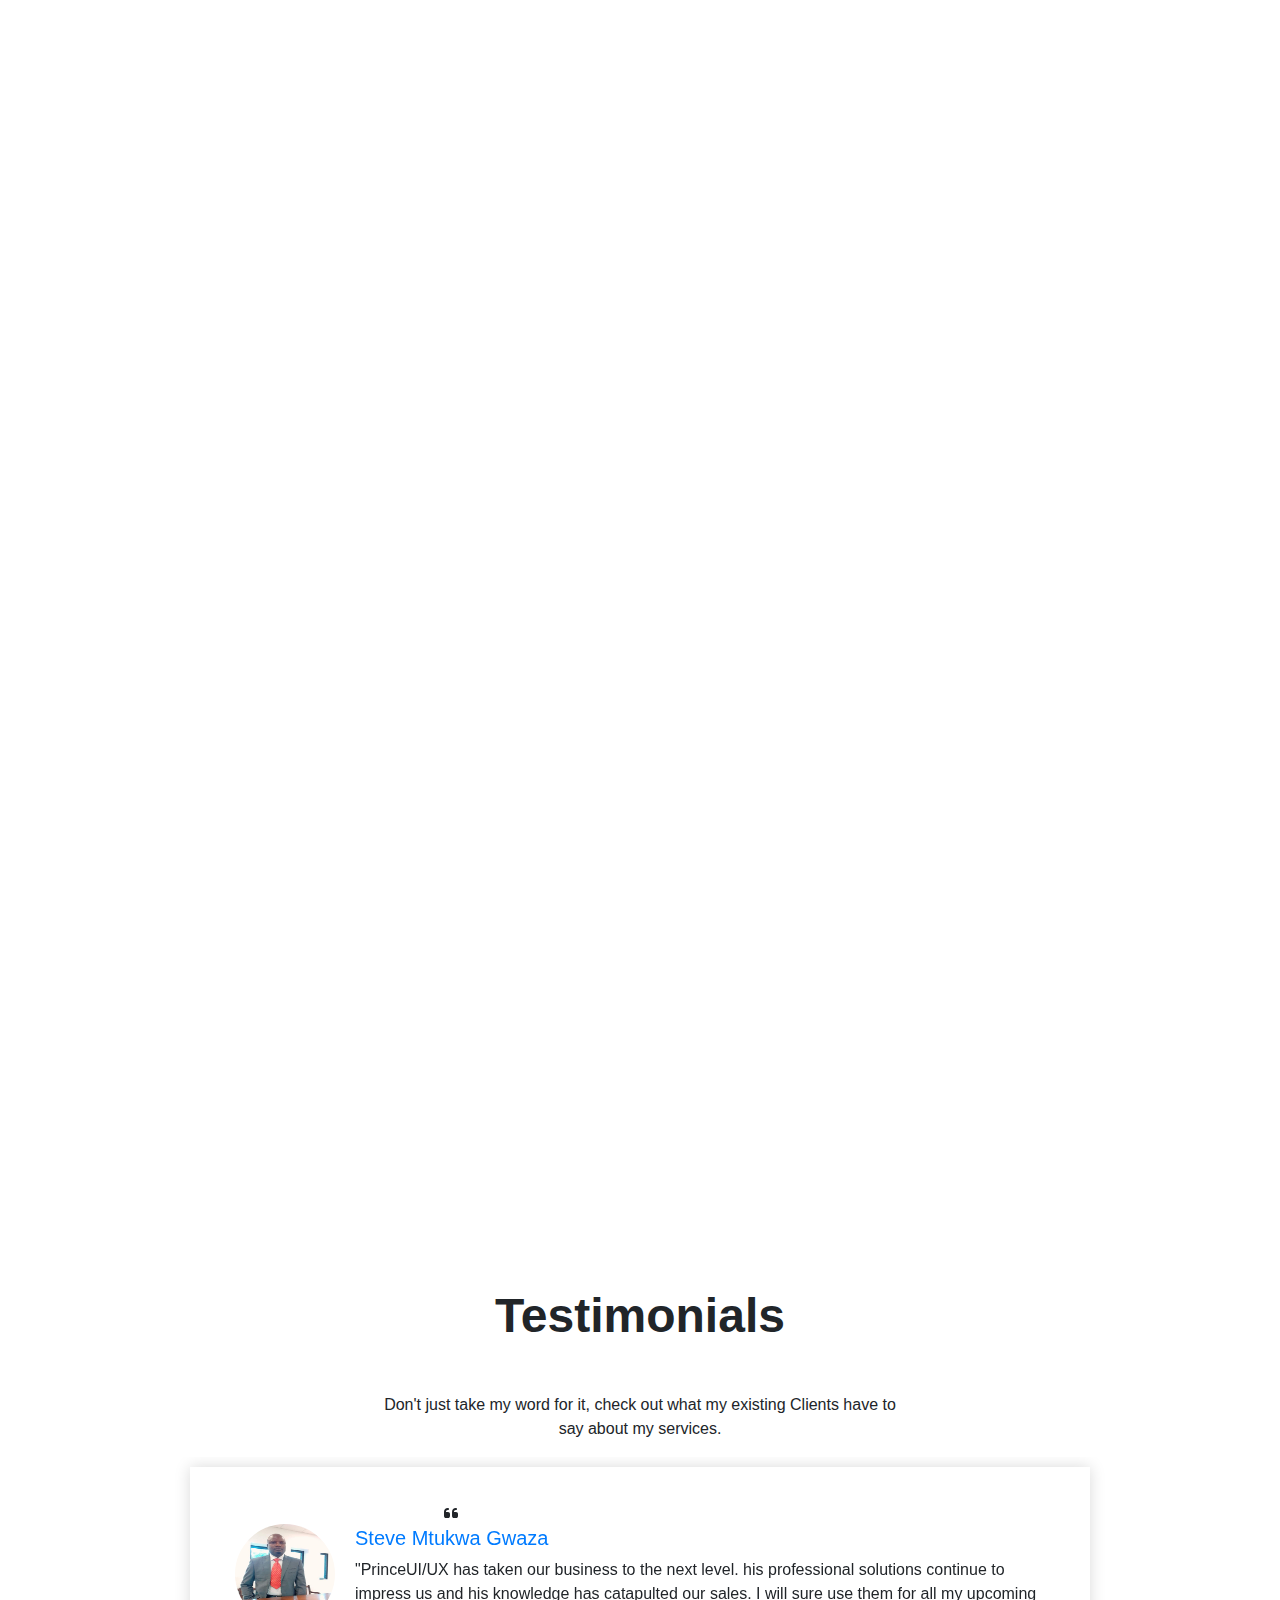
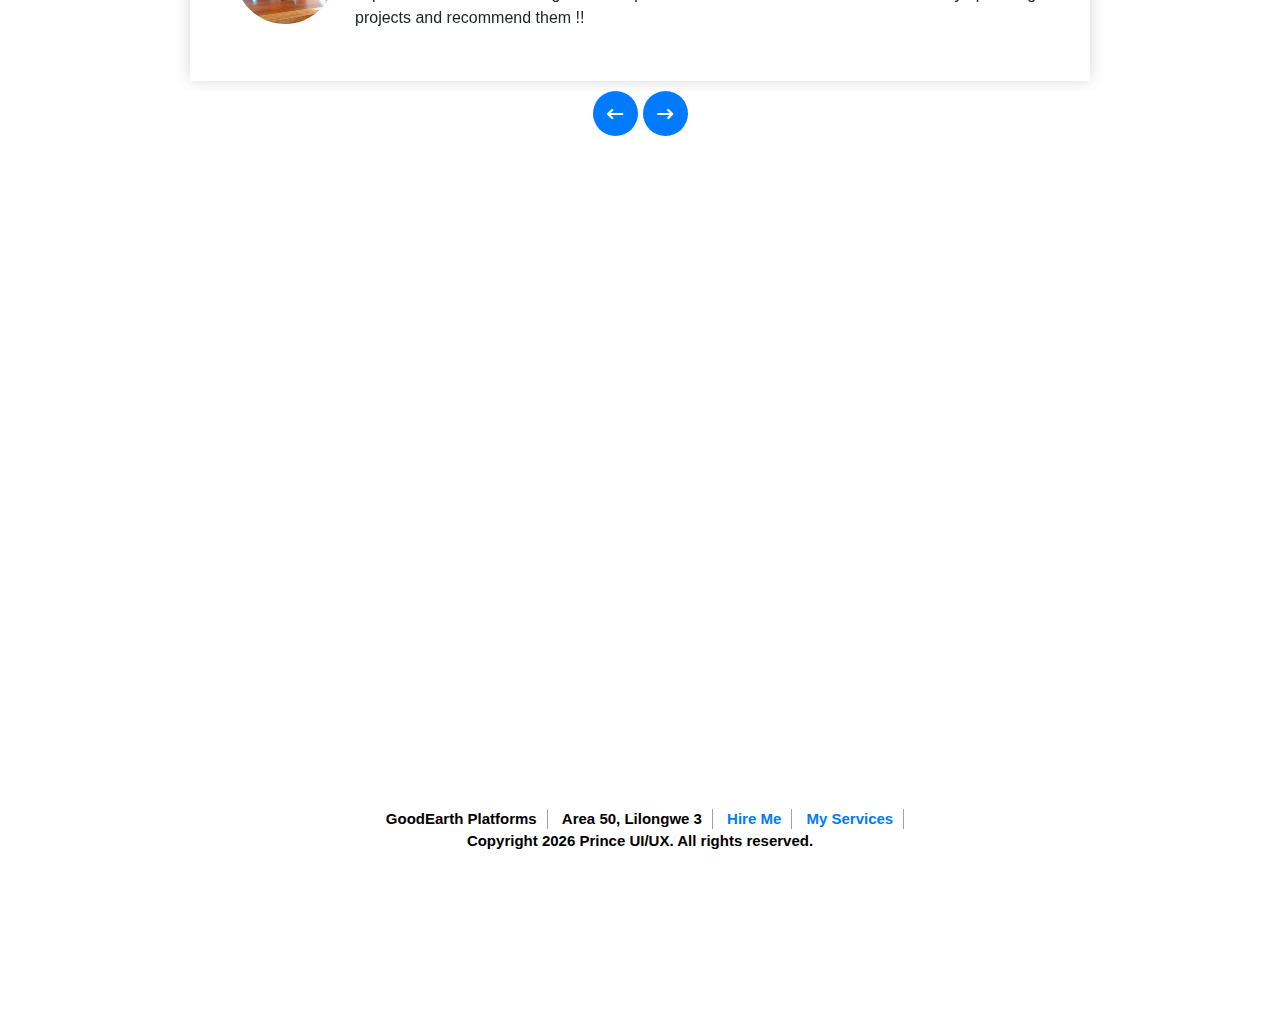
==== commit d507b072: "reponsive changes" ====
--- a/index.html
+++ b/index.html
@@ -37,7 +37,7 @@
     <!-- Navbar Start -->
     <nav class="navbar navbar-expand-lg bg-white navbar-light fixed-top device-fixed-height shadow py-lg-0 px-4 px-lg-5 wow fadeIn" data-wow-delay="0.1s">
         <a href="index.html" class="nav-brand nav-link">
-            <h2 class="text-primary">PrinceUI/UX</h2>
+            <h2 class="text-primary logo">PrinceUI/UX</h2>
         </a>
         <button class="navbar-toggler" type="button" data-toggle="collapse" data-target="#navbarToggleExternalContent" aria-controls="navbarToggleExternalContent" aria-expanded="false" aria-label="Toggle navigation">
            <span class="navbar-toggler-icon"></span>
@@ -55,7 +55,7 @@
         </div>
     </nav>
     <!-- Navbar End -->
-
+    
 
     <!-- Header Start -->
     <div class="container-fluid bg-light my-6 mt-0" id="home">
@@ -88,7 +88,7 @@
         <div class="container">
             <div class="row g-5 mb-5 wow fadeInLeft" data-wow-delay="0.1s">
                 <div class="col-lg-6">
-                    <h1 class="display-5 mb-0 ">MY SERVICES</h1>
+                    <h1 class="display-5 mb-5 ">MY SERVICES</h1>
                 </div>
             </div>
             <div class="row g-4">
@@ -292,7 +292,7 @@
     <div class="container">
          <div class="row g-5 mb-5 wow fadeInLeft" data-wow-delay="0.1s">
                 <div class="col-lg-6">
-                    <h1 class="display-5 mb-0">ABOUT ME</h1>
+                    <h1 class="display-5 mb-5">ABOUT ME</h1>
                 </div>
             </div>
         <div id="About" class="about-section pt-0">
@@ -329,7 +329,7 @@
         <div class="container-">
             <div class="row g-5 mb-5 align-items-center wow fadeInLeft" data-wow-delay="0.1s">
                 <div class="col-lg-6">
-                    <h1 class="display-5 mb-0">MY PORTIFOLIO</h1>
+                    <h1 class="display-5 mb-5">MY PORTIFOLIO</h1>
                 </div>
                 
             </div>
@@ -389,7 +389,7 @@
 <div class="container-xxl pb-6 py-5 client_section " id="testimonial">
     <div class="container">    
         <div class="col-lg-6 test">
-            <h1 class="display-5 mb-0 ">Testimonials</h1>
+            <h1 class="display-5 mb-5 ">Testimonials</h1>
             <p>Don't just take my word for it, check out what my existing Clients have to say about my services.</p>
         </div>
 
@@ -555,7 +555,7 @@
 
     <footer class="site-footer" >
 		<div class="company-info">
-			<span>CraDEV Platforms</span>
+			<span>GoodEarth Platforms</span>
 			<span>Area 50, Lilongwe 3</span>
 			<span><a href="mailto:#0">Hire Me</a></span>
 			<span><a href="#service">My Services</a></span>
--- a/css/style.css
+++ b/css/style.css
@@ -481,8 +481,21 @@
     margin-top: 5px;
 }
 
-nav {
-    font-size: 10px  ;
-}
+
+   h1.display-5 {
+    font-size: 25px;
+}
+   h2.logo {
+    font-size: 25px;
+    margin: 0;
+   }
+
+   h2.typed-text-output{
+    font-size: 25px;
+   }
+
+   h6.mb-3 {
+    font-size: 15px;
+   }
 
 }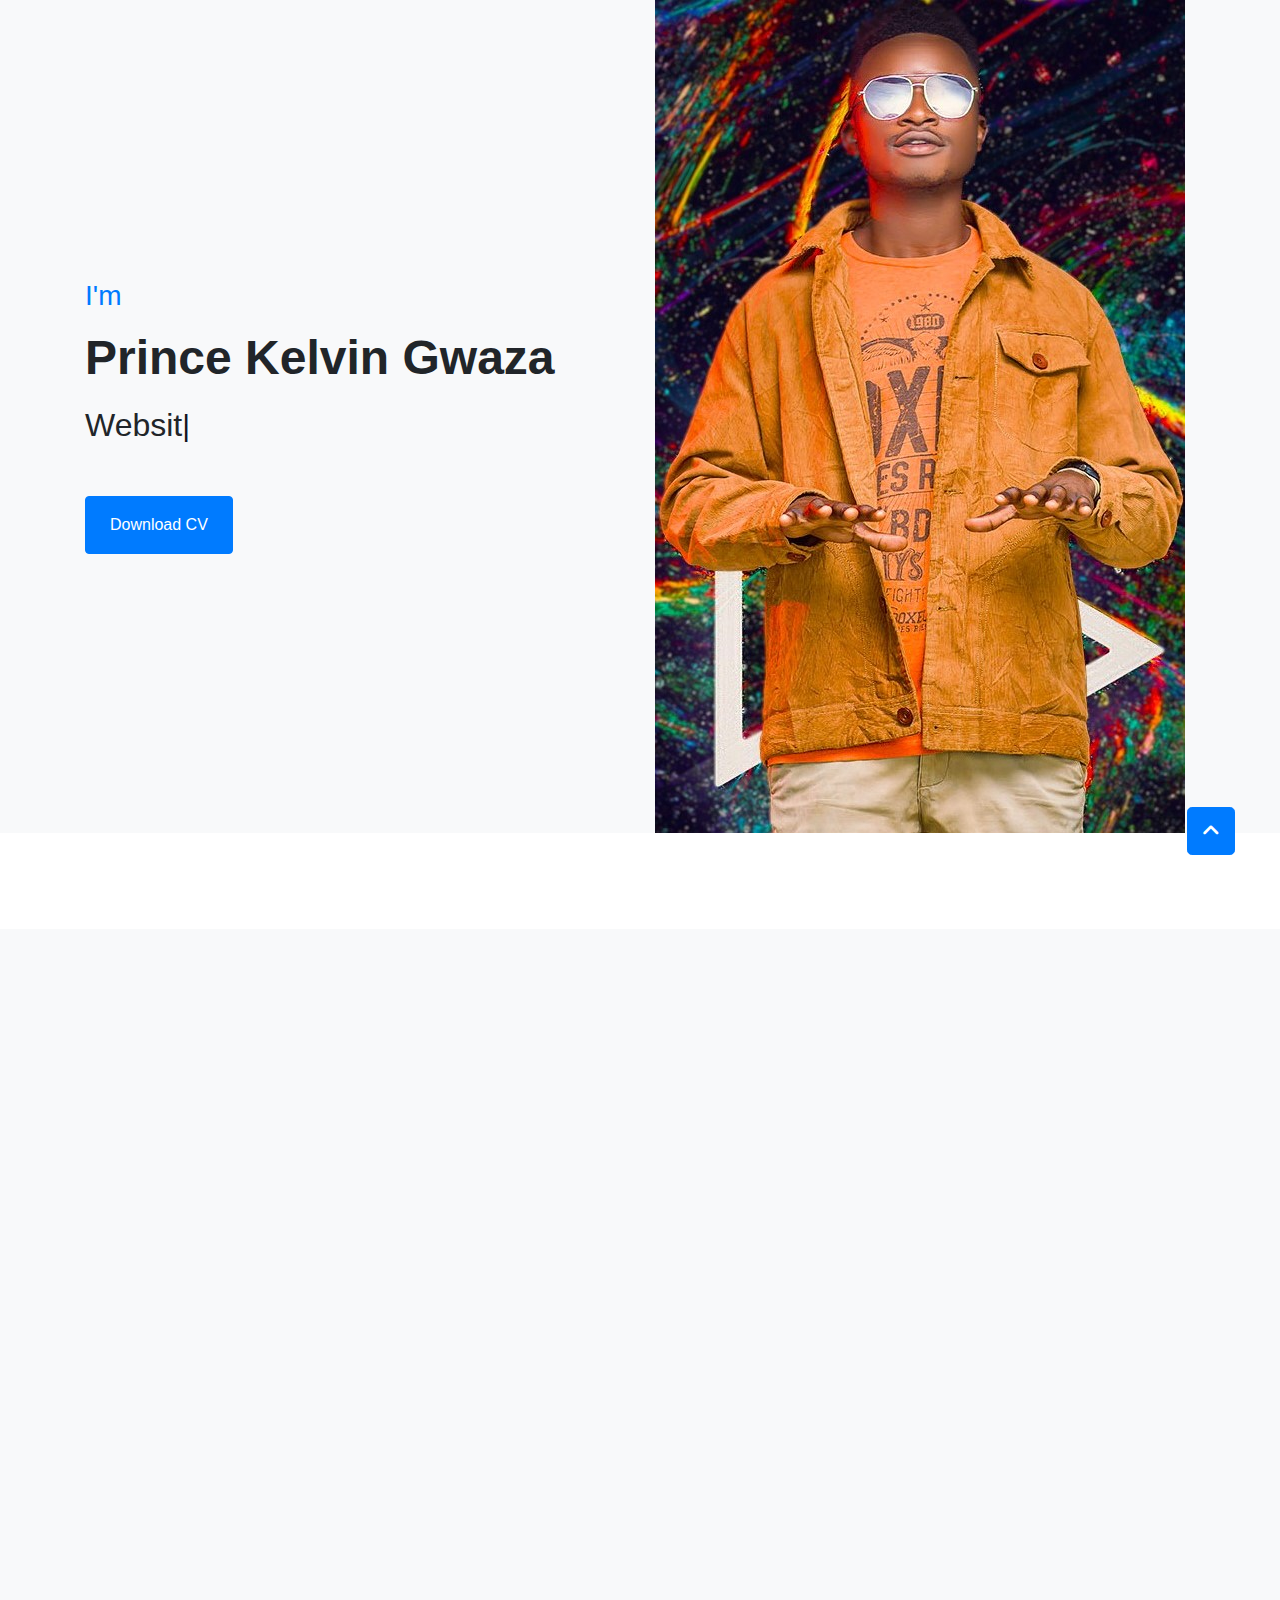
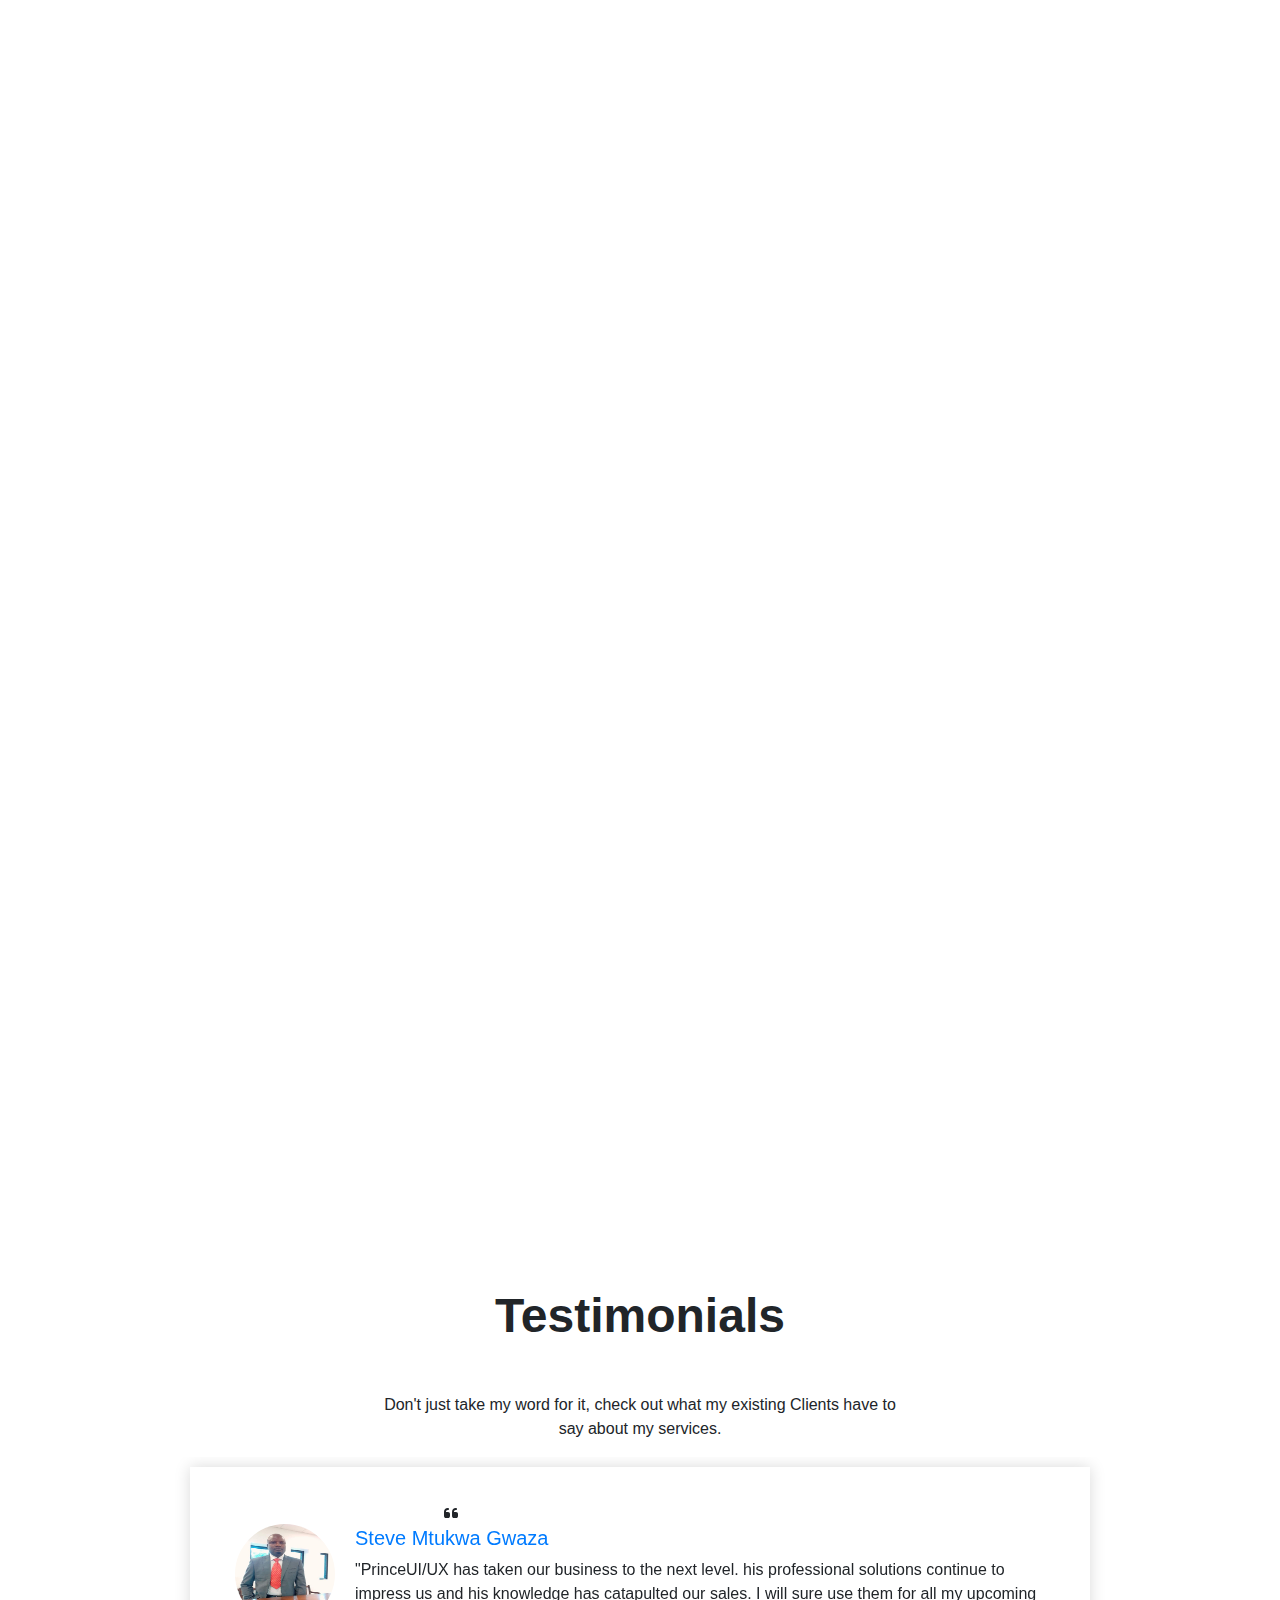
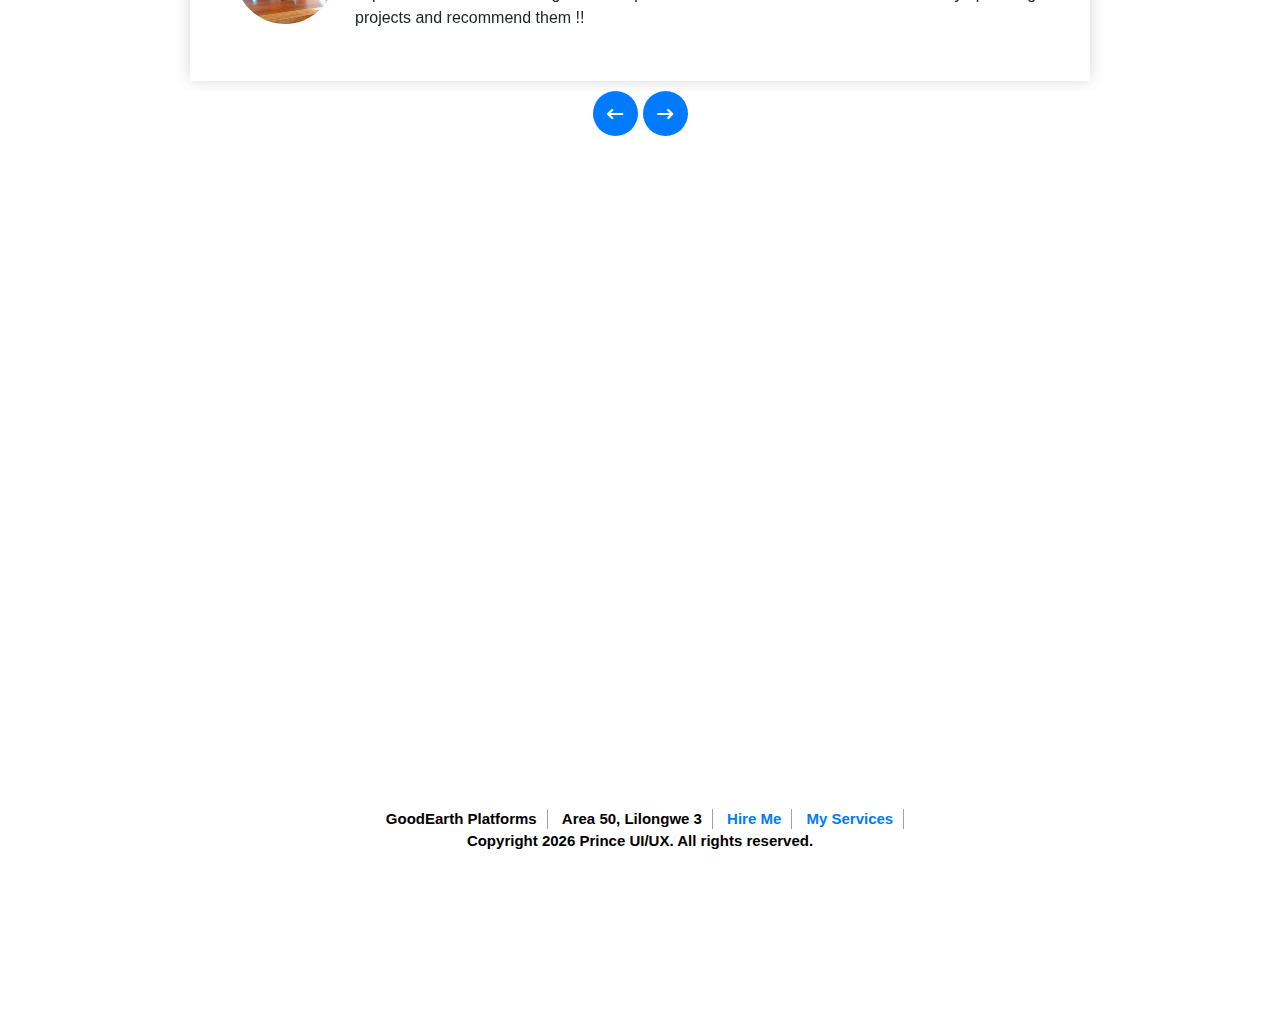
==== commit 081d6452: "icon changes" ====
--- a/index.html
+++ b/index.html
@@ -508,10 +508,10 @@
                     <hr class="w-100">
                     <p class="mb-2">Follow me:</p>
                     <div class="d-flex pt-2">
-                        <a class="btn btn-square btn-primary me-2" href=" https://github.com/PrinceUI-UX"><i class="fab fa fa-github"></i></a>
-                        <a class="btn btn-square btn-primary me-2" href="https://web.facebook.com/kelvin.prince.790693"><i class="fab fa-facebook-f"></i></a>
-                        <a class="btn btn-square btn-primary me-2" href="www.linkedin.com/in/prince-gwaza-5ba64426a"><i class="fab fa-linkedin-in"></i></a>
-                        <a class="btn btn-square btn-primary me-2" href="https://api.whatsapp.com/send?phone=+265986713364"><i class="fab fa fa-whatsapp"></i></a>
+                        <a class="btn btn-square btn-primary ico-github me-2" href=" https://github.com/PrinceUI-UX"><i class="fab fa fa-github"></i></a>
+                        <a class="btn btn-square btn-primary ico-fb me-2" href="https://web.facebook.com/kelvin.prince.790693"><i class="fab fa-facebook-f"></i></a>
+                        <a class="btn btn-square btn-primary ico-linkedin me-2" href="www.linkedin.com/in/prince-gwaza-5ba64426a"><i class="fab fa-linkedin-in"></i></a>
+                        <a class="btn btn-square btn-primary ico-whatsapp me-2" href="https://api.whatsapp.com/send?phone=+265986713364"><i class="fab fa fa-whatsapp"></i></a>
                     </div>
                 </div>
                 <div class="col-lg-7 col-md-6 wow fadeInUp" data-wow-delay="0.5s">
--- a/css/style.css
+++ b/css/style.css
@@ -433,6 +433,48 @@
 }
 
 /* ****Testimonial ends**** */
+
+/* ********************icon styles************************ */
+.ico-github {
+    background-color: #171515 ;
+    border: #000;
+} 
+
+.ico-fb {
+    background-color: #316FF6;
+}
+
+.ico-whatsapp {
+    background-color: #25D366;
+    border: #25D366;
+}
+
+.ico-linkedin {
+    background-color: #0077B5;
+}
+
+.ico-github:hover {
+    background-color: #171515;
+    opacity: 0.7;
+} 
+
+.ico-fb:hover {
+    background-color: #316FF6;
+    opacity: 0.7;
+}
+
+.ico-whatsapp:hover {
+    background-color: #25D366;
+    opacity: 0.7;
+}
+
+.ico-linkedin:hover {
+    background-color: #0077B5;
+    opacity: 0.7;
+}
+
+
+
 /* *********footer*********** */
 
 /* Footer Styles */
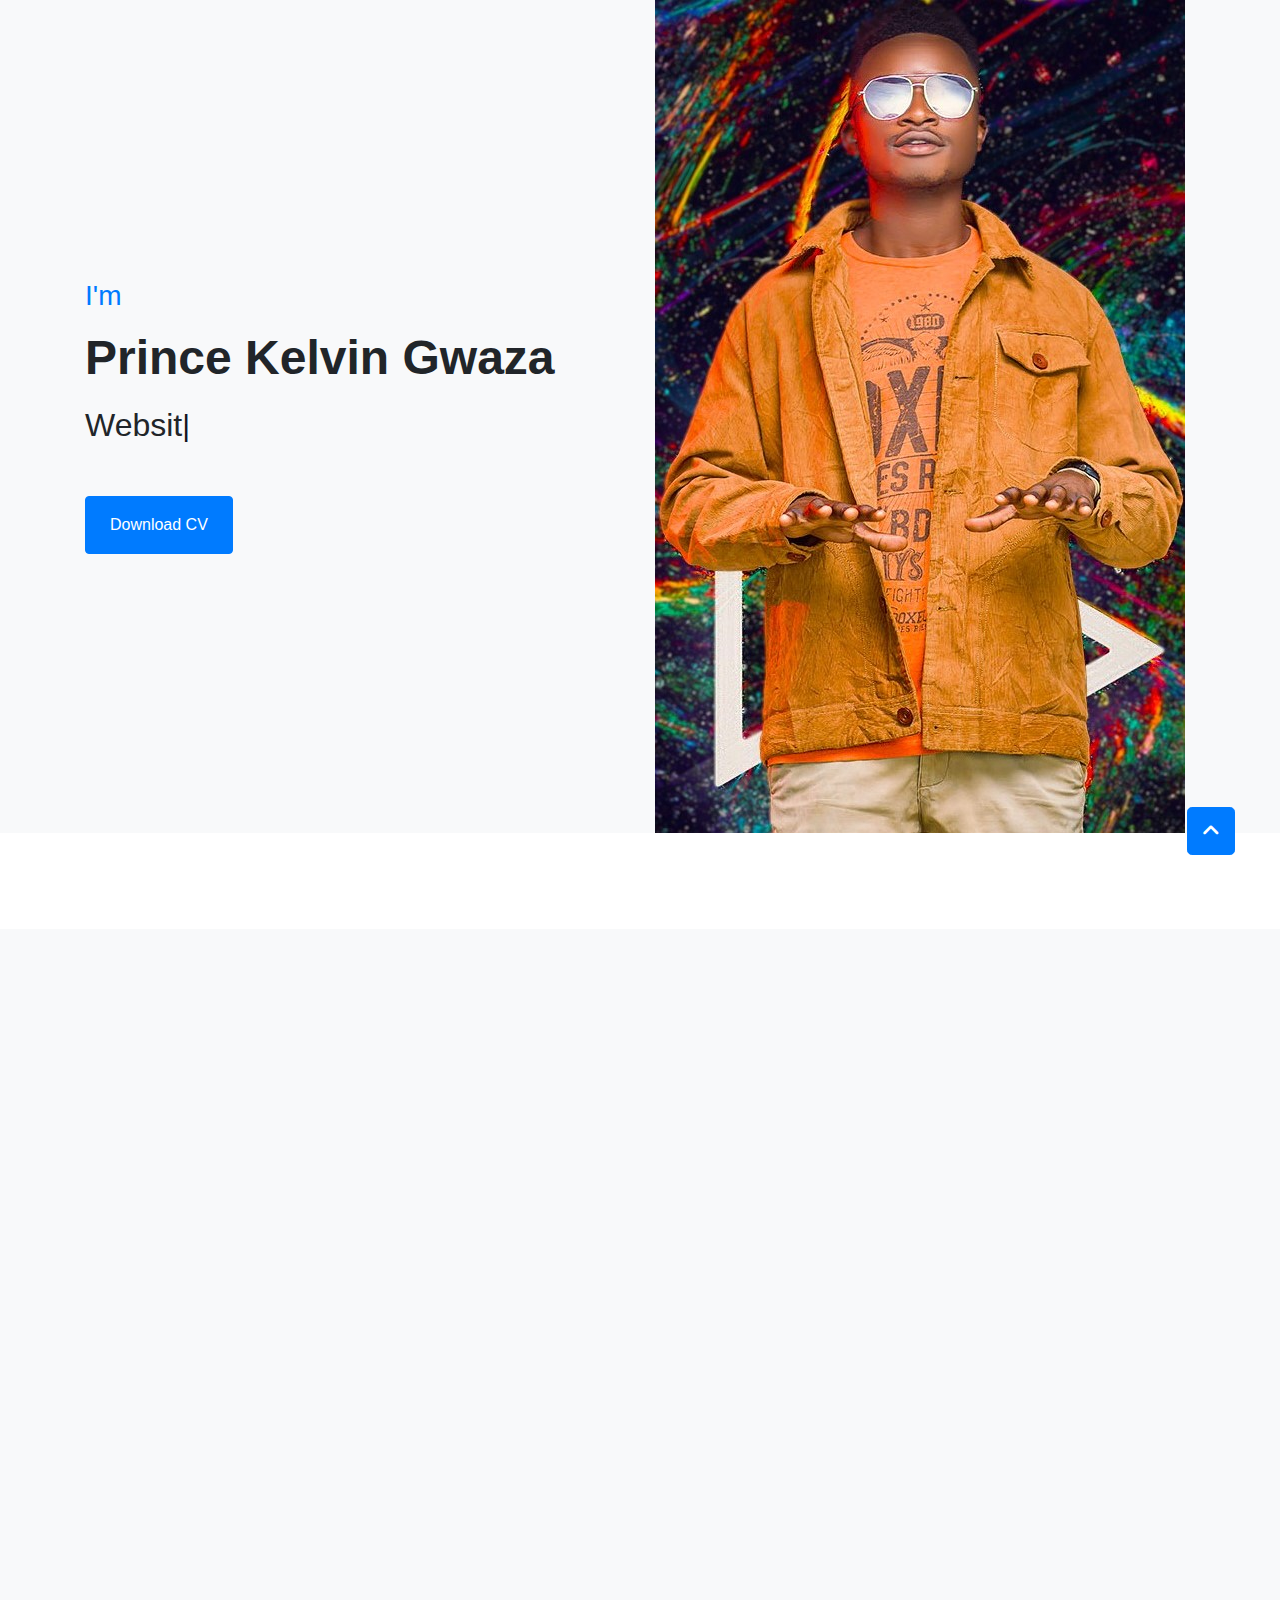
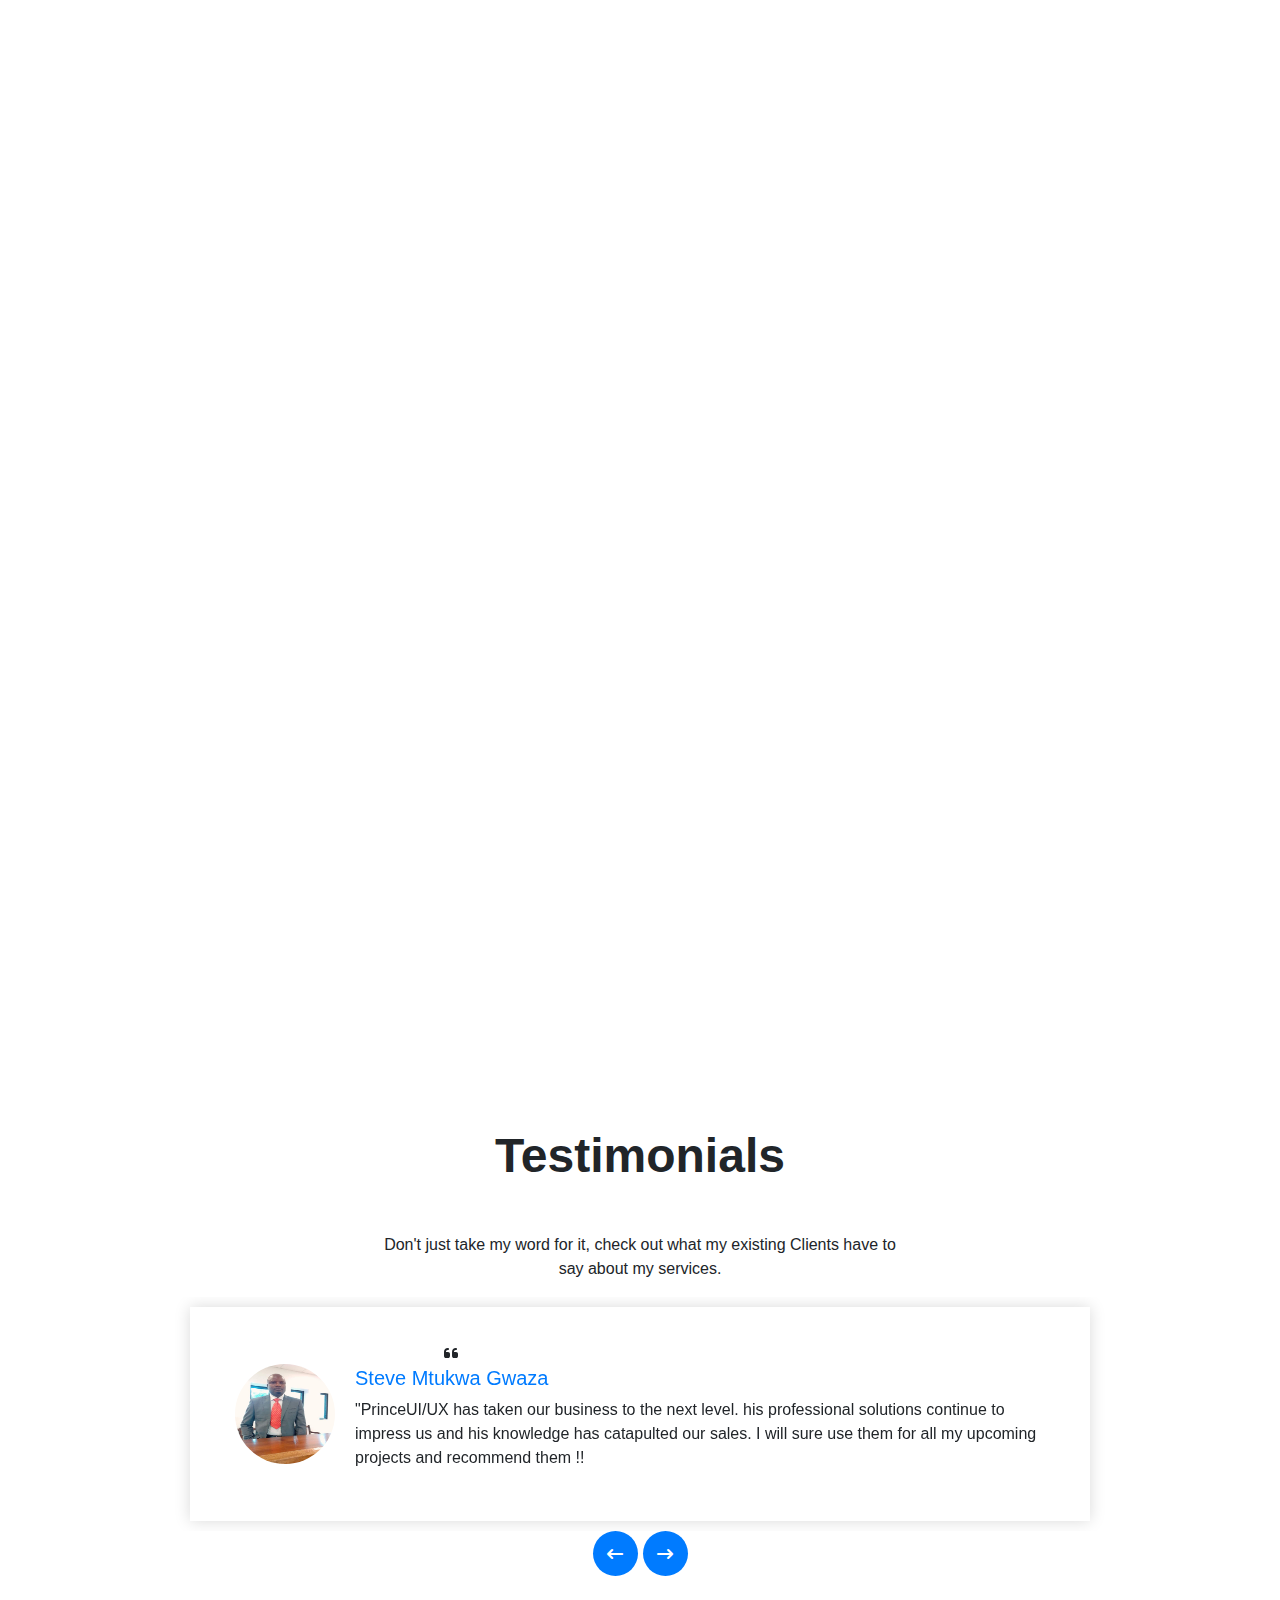
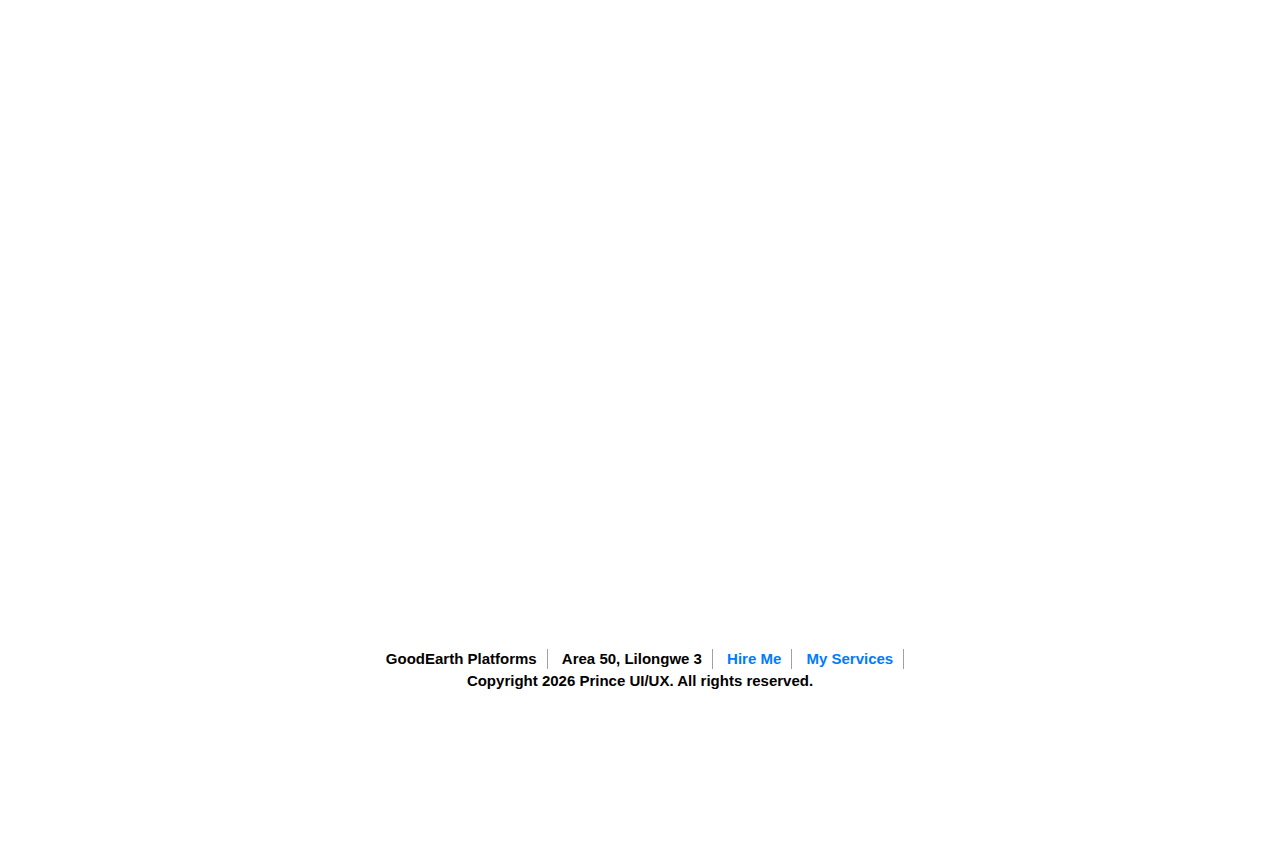
==== commit 0156fb47: "other changes" ====
--- a/index.html
+++ b/index.html
@@ -1,587 +1,587 @@
-<!DOCTYPE html>
-<html lang="en">
-
-<head>
-     <meta charset="UTF-8">
-    <meta name="viewport" content="width=device-width, initial-scale=1.0">
-    <title>PrinceUI/UX</title>
-    <!-- icon font stylesheet -->
-     <link rel="stylesheet" href="./fontawesome-free-6.4.0-web/css/all.min.css"> 
-     <link rel="stylesheet" href="https://cdnjs.cloudflare.com/ajax/libs/font-awesome/6.7.1/css/all.min.css">
-
-     <!-- library stylesheet -->
-      <link rel="stylesheet" href="./lib/animate/animate.min.css">
-      <link rel="stylesheet" href="https://cdnjs.cloudflare.com/ajax/libs/animate.css/3.3.0/animate.min.css">
-      <link rel="stylesheet" href="./lib/lightbox/css/lightbox.min.css">
-      <link rel="stylesheet" href="./lib/owlcarousel/assets/owl.carousel.min.css">
-
-      <!-- customized bootstrap -->
-       <link rel="stylesheet" href="./css/bootstrap.min.css">
-       <link rel="stylesheet" href="./bootstrap-4.0.0-dist/css/bootstrap.min.css">
-
-       <!-- template css stylesheet -->
-        <link rel="stylesheet" href="./css/style.css">
-        <link rel="shortcut icon" href="./IMG/metadata_17318061.png" type="image/x-icon">
-</head>
-
-<body data-bs-spy="scroll" data-bs-target=".navbar" data-bs-offset="51">
-    <!-- Spinner Start -->
-    <div id="spinner" class="show bg-white position-fixed translate-middle w-100 vh-100 top-50 start-50 d-flex align-items-center justify-content-center">
-        <div class="spinner-border text-primary" style="width: 3rem; height: 3rem;" role="status">
-            <span class="sr-only">Loading...</span>
-        </div>
-    </div>
-    <!-- Spinner End -->
-
-    
-    <!-- Navbar Start -->
-    <nav class="navbar navbar-expand-lg bg-white navbar-light fixed-top device-fixed-height shadow py-lg-0 px-4 px-lg-5 wow fadeIn" data-wow-delay="0.1s">
-        <a href="index.html" class="nav-brand nav-link">
-            <h2 class="text-primary logo">PrinceUI/UX</h2>
-        </a>
-        <button class="navbar-toggler" type="button" data-toggle="collapse" data-target="#navbarToggleExternalContent" aria-controls="navbarToggleExternalContent" aria-expanded="false" aria-label="Toggle navigation">
-           <span class="navbar-toggler-icon"></span>
-        </button>
-        <div class="collapse navbar-collapse justify-content-between" id="navbarToggleExternalContent">
-            <div class="navbar-nav ms-auto py-0">
-                <a href="#home" data-toggle="collapse" data-target=".navbar-collapse" class="nav-item nav-link active">Home</a>
-                <a href="#service" data-toggle="collapse" data-target=".navbar-collapse" class="nav-item nav-link">Service</a>
-                <a href="#skill" data-toggle="collapse" data-target=".navbar-collapse" class="nav-item nav-link">Skills</a>
-                <a href="#about" data-toggle="collapse" data-target=".navbar-collapse" class="nav-item nav-link">About</a>
-                <a href="#portifolio" data-toggle="collapse" data-target=".navbar-collapse" class="nav-item nav-link">Portifolio</a>
-                <a href="#contact" data-toggle="collapse" data-target=".navbar-collapse" class="nav-item nav-link">Contact</a>
-            </div>
-            
-        </div>
-    </nav>
-    <!-- Navbar End -->
-    
-
-    <!-- Header Start -->
-    <div class="container-fluid bg-light my-6 mt-0" id="home">
-        <div class="container">
-            <div class="row g-5 align-items-center">
-                <div class="col-lg-6 py-6 pb-0 pt-lg-0">
-                    <h3 class="text-primary mb-3">I'm</h3>
-                    <h1 class="display-5 mb-3">Prince Kelvin Gwaza</h1>
-                    <h2 class="typed-text-output d-inline"></h2>
-                    <div class="typed-text d-none">Website Developer, FullStack JS Developer, UI/UX Engineer</div>
-                    <div class="d-flex align-items-center pt-5">
-                        <button onclick="document.getElementById('link').click()" class="btn btn-primary py-3 px-4 me-5">Download CV</button>
-                        <a id="link" href="./PrinceCv.pdf" download hidden></a>
-                    </div>
-                </div>
-                <div class="col-lg-6">
-                   <img class="img-fluid" src="./IMG/profile.jpg" alt="">
-                </div>
-            </div>
-        </div>
-    </div>
-    <!-- Header End -->
-
-
-
-    <!-- About Start -->
-    
-    <!-- Service Start -->
-    <div class="container-fluid bg-light my-5 py-4" id="service">
-        <div class="container">
-            <div class="row g-5 mb-5 wow fadeInLeft" data-wow-delay="0.1s">
-                <div class="col-lg-6">
-                    <h1 class="display-5 mb-5 ">MY SERVICES</h1>
-                </div>
-            </div>
-            <div class="row g-4">
-<div class="col-lg-6 wow fadeInUp" data-wow-delay="0.1s">
-                    <div class="service-item d-flex flex-column flex-sm-row bg-white rounded h-100 p-4 p-lg-5">
-                        <div class="bg-icon flex-shrink-0 mb-3">
-                            <img class="img1" src="./IMG/firts.jpg" alt="">
-                        </div>
-                        <div class="ms-sm-4">
-                            <h4 class="mb-3">Logo Design</h4>
-                            <h6 class="mb-3">Start from<span class="text-primary"> MK8,000</span></h6>
-                            <span>Do you need a Logo that gives the needed impression of your business? Get a Simple and aunthentic Logo that will foever represent your business.</span>
-                        </div>
-                    </div>
-                </div>
-                <div class="col-lg-6 wow fadeInUp" data-wow-delay="0.3s">
-                    <div class="service-item d-flex flex-column flex-sm-row bg-white rounded h-100 p-4 p-lg-5">
-                        <div class="bg-icon flex-shrink-0 mb-3">
-                            <img class="img1" src="./IMG/images (4).jfif" alt="">
-                        </div>
-                        <div class="ms-sm-4">
-                            <h4 class="mb-3">Coding Lessons</h4>
-                            <h6 class="mb-3">Start from <span class="text-primary">MK150,000 to MK300,000</span></h6>
-                            <span>Do you ever want to understand what Coding/programming is all about? get in touch and in few months learn how to program websites, and build industry-leading applications.</span>
-                        </div>
-                    </div>
-                </div>
-                <div class="col-lg-6 wow fadeInUp" data-wow-delay="0.1s">
-                    <div class="service-item d-flex flex-column flex-sm-row bg-white rounded h-100 p-4 p-lg-5">
-                        <div class="bg-icon flex-shrink-0 mb-3">
-                            <img class="img1" src="./IMG/images (11).jfif" alt="">
-                        </div>
-                        <div class="ms-sm-4">
-                            <h4 class="mb-3">Website Development</h4>
-                            <h6 class="mb-3">Start from <span class="text-primary">MK80,000 to MK250,000</span></h6>
-                            <span>Having a website is an opportunity to make a great first impression and give people comfort that you're a real business. Showcasing your brand to your prospective customers is one of the most important things that you can do. Increase your legitimacy today.</span>
-                        </div>
-                    </div>
-                </div>
-                <div class="col-lg-6 wow fadeInUp" data-wow-delay="0.3s">
-                    <div class="service-item d-flex flex-column flex-sm-row bg-white rounded h-100 p-4 p-lg-5">
-                        <div class="bg-icon flex-shrink-0 mb-3">
-                            <img class="img1" src="./IMG/vr.png" alt="">
-                        </div>
-                        <div class="ms-sm-4">
-                            <h4 class="mb-3">Web Virtual Reality</h4>
-                            <h6 class="mb-3">Start from <span class="text-primary">MK50,000 to MK500,000</span></h6>
-                            <span>Are you thinking of incorporating Virtual Reality in your Website? VR places the customer in a completely immersive environment where they can interact with virtual products as if they were real. This level of interaction helps boost customer satisfaction by demonstrating the value and utility of products in a way that static images or videos can't match.</span>
-                        </div>
-                    </div>
-                </div>
-            </div>
-        </div>
-    </div>
-    <!-- Service End -->
-
-
-
-    <!-- Expertise Start -->
-    <div class="container-xxl py-5" id="skill">
-        <div class="container">
-            <div class="row g-5">
-                <div class="col-lg-6 wow fadeInLeft" data-wow-delay="0.1s">
-                    <h1 class="display-5 mb-5">SKILLS & EXPERIENCE</h1>
-                    <p class="mb-4">These are the Technologies that i use to build Dynamic Web Applications with great UI/UX.</p>
-                    <h3 class="mb-4">My Skills</h3>
-                    <div class="row align-items-center">
-                        <div class="col-md-6">
-                            <div class="skill mb-4">
-                                <div class="d-flex justify-content-between">
-                                    <h6 class="font-weight-bold">HTML5</h6>
-                                    <h6 class="font-weight-bold">95%</h6>
-                                </div>
-                                <div class="progress">
-                                    <div class="progress-bar bg-primary" role="progressbar" aria-valuenow="95" aria-valuemin="0" aria-valuemax="100"></div>
-                                </div>
-                            </div>
-                            <div class="skill mb-4">
-                                <div class="d-flex justify-content-between">
-                                    <h6 class="font-weight-bold">EJS Templating</h6>
-                                    <h6 class="font-weight-bold">80%</h6>
-                                </div>
-                                <div class="progress">
-                                    <div class="progress-bar bg-danger" role="progressbar" aria-valuenow="80" aria-valuemin="0" aria-valuemax="100"></div>
-                                </div>
-                            </div>
-                            <div class="skill mb-4">
-                                <div class="d-flex justify-content-between">
-                                    <h6 class="font-weight-bold">CSS3 & BOOTSTRAP4</h6>
-                                    <h6 class="font-weight-bold">85%</h6>
-                                </div>
-                                <div class="progress">
-                                    <div class="progress-bar bg-warning" role="progressbar" aria-valuenow="85" aria-valuemin="0" aria-valuemax="100"></div>
-                                </div>
-                            </div>
-                            <div class="skill mb-4">
-                                <div class="d-flex justify-content-between">
-                                    <h6 class="font-weight-bold">ES6 & JQUERY3</h6>
-                                    <h6 class="font-weight-bold">75%</h6>
-                                </div>
-                                <div class="progress">
-                                    <div class="progress-bar bg-dark" role="progressbar" aria-valuenow="75" aria-valuemin="0" aria-valuemax="100"></div>
-                                </div>
-                            </div>
-                        </div>
-                        <div class="col-md-6">
-                            <div class="skill mb-4">
-                                <div class="d-flex justify-content-between">
-                                    <h6 class="font-weight-bold">NODE JS & EXPRESS</h6>
-                                    <h6 class="font-weight-bold">70%</h6>
-                                </div>
-                                <div class="progress">
-                                    <div class="progress-bar bg-info" role="progressbar" aria-valuenow="70" aria-valuemin="0" aria-valuemax="100"></div>
-                                </div>
-                            </div>
-                            <div class="skill mb-4">
-                                <div class="d-flex justify-content-between">
-                                    <h6 class="font-weight-bold">MONGODB & MONGOOSE</h6>
-                                    <h6 class="font-weight-bold">80%</h6>
-                                </div>
-                                <div class="progress">
-                                    <div class="progress-bar bg-dark" role="progressbar" aria-valuenow="75" aria-valuemin="0" aria-valuemax="100"></div>
-                                </div>
-                            </div>
-                            <div class="skill mb-4">
-                                <div class="d-flex justify-content-between">
-                                    <h6 class="font-weight-bold">TUTORING</h6>
-                                    <h6 class="font-weight-bold">85%</h6>
-                                </div>
-                                <div class="progress">
-                                    <div class="progress-bar bg-info" role="progressbar" aria-valuenow="85" aria-valuemin="0" aria-valuemax="100"></div>
-                                </div>
-                            </div>
-
-                             <div class="skill mb-4">
-                                <div class="d-flex justify-content-between">
-                                    <h6 class="font-weight-bold">REACT</h6>
-                                    <h6 class="font-weight-bold">80%</h6>
-                                </div>
-                                <div class="progress">
-                                    <div class="progress-bar bg-primary" role="progressbar" aria-valuenow="80" aria-valuemin="0" aria-valuemax="100"></div>
-                                </div>
-                            </div>
-
-                             
-                        </div>
-                    </div>
-                </div>
-                <div class="col-lg-6 wow fadeInLeft" data-wow-delay="0.5s">
-                    
-                    <button class="accordion p-3">Experience</button>
-                    <div class="panel">
-                        <div class="tab-pane fade show p-0 active">
-                            <div class="row gy-5 gx-4">
-                                <div class="col-sm-6">
-                                    <h5>UI/UX Designer</h5>
-                                    <hr class="text-primary my-2">
-                                    <p class="text-primary mb-1">2021-Recent</p>
-                                    <h6 class="mb-0">Books & Tutorials</h6>
-                                </div>
-                                <div class="col-sm-6">
-                                    <h5>Web Developer</h5>
-                                    <hr class="text-primary my-2">
-                                    <p class="text-primary mb-1">2021 - recent</p>
-                                    <h6 class="mb-0">I have done what it takes to be a developer.</h6>
-                                    <br>
-                                </div>
-                                
-                            </div>
-                        </div>
-                    </div>
-                    <br>
-                    <button class="accordion p-3">Education</button>
-                    <div class="panel">
-                        <div class="tab-pane fade show p-0 active">
-                            <div class="row gy-5 gx-4">
-                                <div class="col-sm-6">
-                                    <h5>Diploma in Computing</h5>
-                                    <hr class="text-primary my-2">
-                                    <p class="text-primary mb-1">2021-2022</p>
-                                    <h6 class="mb-0">National College Of Infomation Technology(NACIT)</h6>
-                                    <br>
-                                </div>
-                                
-                                <div class="col-sm-6">
-                                    <h5>Developer Bootcamp</h5>
-                                    <hr class="text-primary my-2">
-                                    <p class="text-primary mb-1">6 Months</p>
-                                    <h6 class="mb-0">Expert Guidance</h6>
-                                </div>
-                        </div>
-                    </div>
-                </div>
-            </div>
-        </div>
-    </div>
-    <!-- Expertise End -->
-
-    <!-- about section -->
-<div class="container-xxl py-5 about-section" id="about">
-    <div class="container">
-         <div class="row g-5 mb-5 wow fadeInLeft" data-wow-delay="0.1s">
-                <div class="col-lg-6">
-                    <h1 class="display-5 mb-5">ABOUT ME</h1>
-                </div>
-            </div>
-        <div id="About" class="about-section pt-0">
-          <div class="container">
-          <div class="about">
-            <div class="about-img-holda wow fadeInLeft" data-wow-delay="0.52">
-                <img src="./IMG/about1.png" class="about-img">
-            </div>
-
-            <div class="about-caption wow fadeInLeft" data-wow-delay="0.1s">
-                <p >
-                  <span>&#10077 </span>Hello, my name is PrinceUI/UX I'm a FullStack JavaScript Developer based in Lilongwe. I have been working as a web developer for quite some time now. I believe I am a very ambitious person who loves to work on making the website work well. Working on the web is my passion as I love to work on exciting projects.<span>&#10077</span>
-                   <br>
-                    <div>
-                        <h5 class="text-primary"> My Hobbies</h5>
-                        <p>Reading</p>
-                        <p>Travelling</p>
-                        <p>Programming</p>
-                    </div>
-                </p>
-            </div>
-        </div>
-    </div>
-</div>
-         
-        </div>
-    </div>
-    <!-- about section ends -->
-
-
-
-    <!-- Portifoli section Start -->
-    <div class="container-xxl py-5 pt-5" id="portifolio">
-        <div class="container-">
-            <div class="row g-5 mb-5 align-items-center wow fadeInLeft" data-wow-delay="0.1s">
-                <div class="col-lg-6">
-                    <h1 class="display-5 mb-5">MY PORTIFOLIO</h1>
-                </div>
-                
-            </div>
-            <div class="row g-4 portfolio-container wow fadeInLeft" data-wow-delay="0.1s">
-                <div class="col-lg-4 col-md-6 portfolio-item first">
-                    <div class="portfolio-img rounded overflow-hidden">
-                        <img class="img-fluid" src="./IMG/firts.jpg" alt="">
-                        <div class="portfolio-btn">
-                            
-                        </div>
-                    </div>
-                </div>
-                <div class="col-lg-4 col-md-6 portfolio-item second">
-                    <div class="portfolio-img rounded overflow-hidden">
-                        <img class="img-fluid" src="./IMG/hop.jpg" alt="">
-                        <div class="portfolio-btn">
-                           
-                        </div>
-                    </div>
-                </div>
-                <div class="col-lg-4 col-md-6 portfolio-item first">
-                    <div class="portfolio-img rounded overflow-hidden">
-                        <img class="img-fluid" src="./IMG/visin.jpg" alt="">
-                        <div class="portfolio-btn">
-                           
-                        </div>
-                    </div>
-                </div>
-                <div class="col-lg-4 col-md-6 portfolio-item second">
-                    <div class="portfolio-img rounded overflow-hidden">
-                        <a href="./IMG/RIDER.jpg" target="_blank"><img class="img-fluid" src="./IMG/love.jpg" alt=""></a>
-                        <div class="portfolio-btn">
-                        </div>
-                    </div>
-                </div>
-                <div class="col-lg-4 col-md-6 portfolio-item first">
-                    <div class="portfolio-img rounded overflow-hidden">
-                        <img class="img-fluid" src="./IMG/S.jpg" alt="">
-                        <div class="portfolio-btn">
-                        </div>
-                    </div>
-                </div>
-                <div class="col-lg-4 col-md-6 portfolio-item second">
-                    <div class="portfolio-img rounded overflow-hidden">
-                        <img class="img-fluid" src="./IMG/visu.jpg" alt="">
-                        <div class="portfolio-btn">
-                        </div>
-                    </div>
-                </div>
-            </div>
-        </div>
-    </div>
-    <!-- Portifolio section End -->
-
-
-    <!-- Testimonial Start -->
-<div class="container-xxl pb-6 py-5 client_section " id="testimonial">
-    <div class="container">    
-        <div class="col-lg-6 test">
-            <h1 class="display-5 mb-5 ">Testimonials</h1>
-            <p>Don't just take my word for it, check out what my existing Clients have to say about my services.</p>
-        </div>
-
-      <div id="carouselExample2Controls" class="carousel slide" data-ride="carousel">
-        <div class="carousel-inner">
-          <div class="carousel-item active">
-            <div class="row">
-              <div class="col-md-11 col-lg-10 mx-auto">
-                <div class="box">
-                  <div class="img-box">
-                    <img src="./IMG/IMG-20200421-WA0008.jpg" alt="" />
-                  </div>
-                  <div class="detail-box">
-                    <div class="name">
-                      <i class="fa fa-quote-left" aria-hidden="true"></i>
-                      <h6>
-                        Steve Mtukwa Gwaza
-                      </h6>
-                    </div>
-                    <p >
-                      "PrinceUI/UX has taken our business to the next level.
-                      his professional solutions continue to impress us and his knowledge has catapulted our sales.
-                      I will sure use them for all my upcoming projects and recommend them !!
-                    </p>
-                  </div>
-                </div>
-              </div>
-            </div>
-          </div>
-          <div class="carousel-item">
-            <div class="row">
-              <div class="col-md-11 col-lg-10 mx-auto">
-                <div class="box">
-                  <div class="img-box">
-                    <img src="./IMG/images (4).jfif" alt="" />
-                  </div>
-                  <div class="detail-box">
-                    <div class="name">
-                      <i class="fa fa-quote-left" aria-hidden="true"></i>
-                      <h6>
-                        James Suluma
-                      </h6>
-                    </div>
-                    <p>
-                      "If you're starting a new business or upgrading an existing site,
-                       I strongly recommend using PrinceUI/UX. The employees are friendly,
-                       knowledgeable, and dedicated to producing a high quality product.
-                    </p>
-                  </div>
-                </div>
-              </div>
-            </div>
-          </div>
-          <div class="carousel-item">
-            <div class="row">
-              <div class="col-md-11 col-lg-10 mx-auto">
-                <div class="box">
-                  <div class="img-box">
-                    <img src="./IMG/ce.jpg" alt="" />
-                  </div>
-                  <div class="detail-box">
-                    <div class="name">
-                      <i class="fa fa-quote-left" aria-hidden="true"></i>
-                      <h6>
-                        Yankho Malawila
-                      </h6>
-                    </div>
-                    <p>
-                      "When it comes to creating professional, attractive, and effective websites, there is no
-                       developer that can surpass PrinceUI/UX.  Thanks to his talent, our site has taken off in the search engines 
-                       like a rocket.  In this day and age, it is impossible to get ahead 
-                      as a business without the support of PrinceUI/UX standing behind you.
-                    </p>
-                  </div>
-                </div>
-              </div>
-            </div>
-          </div>
-        </div>
-        <div class="carousel_btn-container">
-          <a class="carousel-control-prev" href="#carouselExample2Controls" role="button" data-slide="prev">
-            <i class="fa fa-long-arrow-left" aria-hidden="true"></i>
-            <span class="sr-only">Previous</span>
-          </a>
-          <a class="carousel-control-next" href="#carouselExample2Controls" role="button" data-slide="next">
-            <i class="fa fa-long-arrow-right" aria-hidden="true"></i>
-            <span class="sr-only">Next</span>
-          </a>
-        </div>
-      </div>
-    </div>
-    <!-- Testimonial End -->
-
-
-    <!-- Contact Start -->
-    <div class="container-xxl py-5 pb-5 " id="contact">
-        <div class="container ">
-            <div class="row g-5 mb-5 wow fadeInUp " data-wow-delay="0.1s">
-                <div class="col-lg-6">
-                    <h1 class="display-5 mb-0">Let's get in touch</h1>
-                </div>
-                <!-- <div class="col-lg-6 text-lg-end">
-                    <a class="btn btn-primary py-3 px-5" href="">Hire Me</a>
-                </div> -->
-            </div>
-            <div class="row g-5">
-                <div class="col-lg-5 col-md-6 wow fadeInUp" data-wow-delay="0.1s">
-                    <p class="mb-2">My office:</p>
-                    <h3 class="fs-5 font-weight-bold">Area 50, Lilongwe, Malawi</h3>
-                    <hr class="w-100">
-                    <p class="mb-2">Call me:</p>
-                    <h3 class="fs-5 font-weight-bold">+265986713364</h3>
-                    <hr class="w-100">  
-                    <p class="mb-2">Mail me:</p>
-                    <a class="fs-5 font-weight-bold" href="mailto:#0">Princekelvingwaza@gmail.com</a>
-                    <hr class="w-100">
-                    <p class="mb-2">Follow me:</p>
-                    <div class="d-flex pt-2">
-                        <a class="btn btn-square btn-primary ico-github me-2" href=" https://github.com/PrinceUI-UX"><i class="fab fa fa-github"></i></a>
-                        <a class="btn btn-square btn-primary ico-fb me-2" href="https://web.facebook.com/kelvin.prince.790693"><i class="fab fa-facebook-f"></i></a>
-                        <a class="btn btn-square btn-primary ico-linkedin me-2" href="www.linkedin.com/in/prince-gwaza-5ba64426a"><i class="fab fa-linkedin-in"></i></a>
-                        <a class="btn btn-square btn-primary ico-whatsapp me-2" href="https://api.whatsapp.com/send?phone=+265986713364"><i class="fab fa fa-whatsapp"></i></a>
-                    </div>
-                </div>
-                <div class="col-lg-7 col-md-6 wow fadeInUp" data-wow-delay="0.5s">
-                    <p class="mb-4">Leave A Message</p>
-                    <form>
-                        <div class="row g-3">
-                            <div class="col-md-6">
-                                <div class="form-floating">
-                                    <input type="text" class="form-control" id="name" placeholder="Your Name">
-                                    <label for="name">Your Name</label>
-                                </div>
-                            </div>
-                            <div class="col-md-6">
-                                <div class="form-floating">
-                                    <input type="email" class="form-control" id="email" placeholder="Your Email">
-                                    <label for="email">Your Email</label>
-                                </div>
-                            </div>
-                            <div class="col-12">
-                                <div class="form-floating">
-                                    <input type="text" class="form-control" id="subject" placeholder="Subject">
-                                    <label for="subject">Subject</label>
-                                </div>
-                            </div>
-                            <div class="col-12">
-                                <div class="form-floating">
-                                    <textarea class="form-control" placeholder="Leave a message here" id="message" style="height: 100px"></textarea>
-                                    <label for="message">Message</label>
-                                </div>
-                            </div>
-                            <div class="col-12">
-                                <button class="btn btn-primary py-3 px-5" type="submit">Send Message</button>
-                            </div>
-                        </div>
-                    </form>
-                </div>
-            </div>
-        </div>
-    </div>
-    <!-- Contact End -->
-
-    <footer class="site-footer" >
-		<div class="company-info">
-			<span>GoodEarth Platforms</span>
-			<span>Area 50, Lilongwe 3</span>
-			<span><a href="mailto:#0">Hire Me</a></span>
-			<span><a href="#service">My Services</a></span>
-			<p class="copy">Copyright <script>document.write(new Date().getFullYear())</script> Prince UI/UX. All rights reserved.</p>
-        </div>
-	</footer>
-    
-
-    <!-- Back to Top -->
-    <a href="#" class="btn btn-lg btn-primary btn-lg-square backToTop"><i class="fa fa-angle-up"></i></a>
-
-
-    <!-- JavaScript Libraries -->
-    <script src="https://cdnjs.cloudflare.com/ajax/libs/jquery/3.4.1/jquery.min.js"></script>
-    <script src="./jquery/jquery-3.4.1.min.js"></script>
-    <script src="https://cdn.jsdelivr.net/npm/bootstrap@4.5.3/dist/js/bootstrap.bundle.min.js" integrity="sha384-ho+j7jyWK8fNQe+A12Hb8AhRq26LrZ/JpcUGGOn+Y7RsweNrtN/tE3MoK7ZeZDyx" crossorigin="anonymous"></script>
-    <script src="./bootstrap/bootstrap.bundle.min.js"></script>
-    <script src="./lib/wow/wow.min.js"></script>
-    <script src="./lib/easing/easing.min.js"></script>
-    <script src="./lib/waypoints/waypoints.min.js"></script>
-    <script src="./lib/typed/typed.min.js"></script>
-    <script src="./lib/counterup/counterup.min.js"></script>
-    <script src="./lib/owlcarousel/owl.carousel.min.js"></script>
-    <script src="./lib/isotope/isotope.pkgd.min.js"></script>
-    <script src="./lib/lightbox/js/lightbox.min.js"></script>
-    <script src="./js/index.js"></script>
-</body>
-
+<!DOCTYPE html>
+<html lang="en">
+
+<head>
+     <meta charset="UTF-8">
+    <meta name="viewport" content="width=device-width, initial-scale=1.0">
+    <title>PrinceUI/UX</title>
+    <!-- icon font stylesheet -->
+     <link rel="stylesheet" href="./fontawesome-free-6.4.0-web/css/all.min.css"> 
+     <link rel="stylesheet" href="https://cdnjs.cloudflare.com/ajax/libs/font-awesome/6.7.1/css/all.min.css">
+
+     <!-- library stylesheet -->
+      <link rel="stylesheet" href="./lib/animate/animate.min.css">
+      <link rel="stylesheet" href="https://cdnjs.cloudflare.com/ajax/libs/animate.css/3.3.0/animate.min.css">
+      <link rel="stylesheet" href="./lib/lightbox/css/lightbox.min.css">
+      <link rel="stylesheet" href="./lib/owlcarousel/assets/owl.carousel.min.css">
+
+      <!-- customized bootstrap -->
+       <link rel="stylesheet" href="./css/bootstrap.min.css">
+       <link rel="stylesheet" href="./bootstrap-4.0.0-dist/css/bootstrap.min.css">
+
+       <!-- template css stylesheet -->
+        <link rel="stylesheet" href="./css/style.css">
+        <link rel="shortcut icon" href="./IMG/metadata_17318061.png" type="image/x-icon">
+</head>
+
+<body data-bs-spy="scroll" data-bs-target=".navbar" data-bs-offset="51">
+    <!-- Spinner Start -->
+    <div id="spinner" class="show bg-white position-fixed translate-middle w-100 vh-100 top-50 start-50 d-flex align-items-center justify-content-center">
+        <div class="spinner-border text-primary" style="width: 3rem; height: 3rem;" role="status">
+            <span class="sr-only">Loading...</span>
+        </div>
+    </div>
+    <!-- Spinner End -->
+
+    
+    <!-- Navbar Start -->
+    <nav class="navbar navbar-expand-lg bg-white navbar-light fixed-top device-fixed-height shadow py-lg-0 px-4 px-lg-5 wow fadeIn" data-wow-delay="0.1s">
+        <a href="index.html" class="nav-brand nav-link">
+            <h2 class="text-primary logo">PrinceUI/UX</h2>
+        </a>
+        <button class="navbar-toggler" type="button" data-toggle="collapse" data-target="#navbarToggleExternalContent" aria-controls="navbarToggleExternalContent" aria-expanded="false" aria-label="Toggle navigation">
+           <span class="navbar-toggler-icon"></span>
+        </button>
+        <div class="collapse navbar-collapse justify-content-between" id="navbarToggleExternalContent">
+            <div class="navbar-nav ms-auto py-0">
+                <a href="#home" data-toggle="collapse" data-target=".navbar-collapse" class="nav-item nav-link active">Home</a>
+                <a href="#service" data-toggle="collapse" data-target=".navbar-collapse" class="nav-item nav-link">Service</a>
+                <a href="#skill" data-toggle="collapse" data-target=".navbar-collapse" class="nav-item nav-link">Skills</a>
+                <a href="#about" data-toggle="collapse" data-target=".navbar-collapse" class="nav-item nav-link">About</a>
+                <a href="#portifolio" data-toggle="collapse" data-target=".navbar-collapse" class="nav-item nav-link">Portifolio</a>
+                <a href="#contact" data-toggle="collapse" data-target=".navbar-collapse" class="nav-item nav-link">Contact</a>
+            </div>
+            
+        </div>
+    </nav>
+    <!-- Navbar End -->
+    
+
+    <!-- Header Start -->
+    <div class="container-fluid bg-light my-6 mt-0" id="home">
+        <div class="container">
+            <div class="row g-5 align-items-center">
+                <div class="col-lg-6 py-6 pb-0 pt-lg-0">
+                    <h3 class="text-primary mb-3">I'm</h3>
+                    <h1 class="display-5 mb-3">Prince Kelvin Gwaza</h1>
+                    <h2 class="typed-text-output d-inline"></h2>
+                    <div class="typed-text d-none">Website Developer, FullStack JS Developer, UI/UX Engineer</div>
+                    <div class="d-flex align-items-center pt-5">
+                        <button onclick="document.getElementById('link').click()" class="btn btn-primary py-3 px-4 me-5">Download CV</button>
+                        <a id="link" href="./PrinceCv.pdf" download hidden></a>
+                    </div>
+                </div>
+                <div class="col-lg-6">
+                   <img class="img-fluid" src="./IMG/profile.jpg" alt="">
+                </div>
+            </div>
+        </div>
+    </div>
+    <!-- Header End -->
+
+
+
+    <!-- About Start -->
+    
+    <!-- Service Start -->
+    <div class="container-fluid bg-light my-5 py-4" id="service">
+        <div class="container">
+            <div class="row g-5 mb-5 wow fadeInLeft" data-wow-delay="0.1s">
+                <div class="col-lg-6">
+                    <h1 class="display-5 mb-2 ">MY SERVICES</h1>
+                </div>
+            </div>
+            <div class="row g-4">
+<div class="col-lg-6 wow fadeInUp" data-wow-delay="0.1s">
+                    <div class="service-item d-flex flex-column flex-sm-row bg-white rounded h-100 p-4 p-lg-5">
+                        <div class="bg-icon flex-shrink-0 mb-3">
+                            <img class="img1" src="./IMG/firts.jpg" alt="">
+                        </div>
+                        <div class="ms-sm-4">
+                            <h4 class="mb-3">Logo Design</h4>
+                            <h6 class="mb-3">Start from<span class="text-primary"> MK8,000</span></h6>
+                            <span>Do you need a Logo that gives the needed impression of your business? Get a Simple and aunthentic Logo that will foever represent your business.</span>
+                        </div>
+                    </div>
+                </div>
+                <div class="col-lg-6 wow fadeInUp" data-wow-delay="0.3s">
+                    <div class="service-item d-flex flex-column flex-sm-row bg-white rounded h-100 p-4 p-lg-5">
+                        <div class="bg-icon flex-shrink-0 mb-3">
+                            <img class="img1" src="./IMG/images (4).jfif" alt="">
+                        </div>
+                        <div class="ms-sm-4">
+                            <h4 class="mb-3">Coding Lessons</h4>
+                            <h6 class="mb-3">Start from <span class="text-primary">MK150,000 to MK300,000</span></h6>
+                            <span>Do you ever want to understand what Coding/programming is all about? get in touch and in few months learn how to program websites, and build industry-leading applications.</span>
+                        </div>
+                    </div>
+                </div>
+                <div class="col-lg-6 wow fadeInUp" data-wow-delay="0.1s">
+                    <div class="service-item d-flex flex-column flex-sm-row bg-white rounded h-100 p-4 p-lg-5">
+                        <div class="bg-icon flex-shrink-0 mb-3">
+                            <img class="img1" src="./IMG/images (11).jfif" alt="">
+                        </div>
+                        <div class="ms-sm-4">
+                            <h4 class="mb-3">Website Development</h4>
+                            <h6 class="mb-3">Start from <span class="text-primary">MK80,000 to MK250,000</span></h6>
+                            <span>Having a website is an opportunity to make a great first impression and give people comfort that you're a real business. Showcasing your brand to your prospective customers is one of the most important things that you can do. Increase your legitimacy today.</span>
+                        </div>
+                    </div>
+                </div>
+                <div class="col-lg-6 wow fadeInUp" data-wow-delay="0.3s">
+                    <div class="service-item d-flex flex-column flex-sm-row bg-white rounded h-100 p-4 p-lg-5">
+                        <div class="bg-icon flex-shrink-0 mb-3">
+                            <img class="img1" src="./IMG/vr.png" alt="">
+                        </div>
+                        <div class="ms-sm-4">
+                            <h4 class="mb-3">Web Virtual Reality</h4>
+                            <h6 class="mb-3">Start from <span class="text-primary">MK50,000 to MK500,000</span></h6>
+                            <span>Are you thinking of incorporating Virtual Reality in your Website? VR places the customer in a completely immersive environment where they can interact with virtual products as if they were real. This level of interaction helps boost customer satisfaction by demonstrating the value and utility of products in a way that static images or videos can't match.</span>
+                        </div>
+                    </div>
+                </div>
+            </div>
+        </div>
+    </div>
+    <!-- Service End -->
+
+
+
+    <!-- Expertise Start -->
+    <div class="container-xxl py-5" id="skill">
+        <div class="container">
+            <div class="row g-5">
+                <div class="col-lg-6 wow fadeInLeft" data-wow-delay="0.1s">
+                    <h1 class="display-5 mb-2">SKILLS & EXPERIENCE</h1>
+                    <p class="mb-4">These are the Technologies that i use to build Dynamic Web Applications with great UI/UX.</p>
+                    <h3 class="mb-4">My Skills</h3>
+                    <div class="row align-items-center">
+                        <div class="col-md-6">
+                            <div class="skill mb-4">
+                                <div class="d-flex justify-content-between">
+                                    <h6 class="font-weight-bold">HTML5</h6>
+                                    <h6 class="font-weight-bold">95%</h6>
+                                </div>
+                                <div class="progress">
+                                    <div class="progress-bar bg-primary" role="progressbar" aria-valuenow="95" aria-valuemin="0" aria-valuemax="100"></div>
+                                </div>
+                            </div>
+                            <div class="skill mb-4">
+                                <div class="d-flex justify-content-between">
+                                    <h6 class="font-weight-bold">EJS Templating</h6>
+                                    <h6 class="font-weight-bold">80%</h6>
+                                </div>
+                                <div class="progress">
+                                    <div class="progress-bar bg-danger" role="progressbar" aria-valuenow="80" aria-valuemin="0" aria-valuemax="100"></div>
+                                </div>
+                            </div>
+                            <div class="skill mb-4">
+                                <div class="d-flex justify-content-between">
+                                    <h6 class="font-weight-bold">CSS3 & BOOTSTRAP4</h6>
+                                    <h6 class="font-weight-bold">85%</h6>
+                                </div>
+                                <div class="progress">
+                                    <div class="progress-bar bg-warning" role="progressbar" aria-valuenow="85" aria-valuemin="0" aria-valuemax="100"></div>
+                                </div>
+                            </div>
+                            <div class="skill mb-4">
+                                <div class="d-flex justify-content-between">
+                                    <h6 class="font-weight-bold">ES6 & JQUERY3</h6>
+                                    <h6 class="font-weight-bold">75%</h6>
+                                </div>
+                                <div class="progress">
+                                    <div class="progress-bar bg-dark" role="progressbar" aria-valuenow="75" aria-valuemin="0" aria-valuemax="100"></div>
+                                </div>
+                            </div>
+                        </div>
+                        <div class="col-md-6">
+                            <div class="skill mb-4">
+                                <div class="d-flex justify-content-between">
+                                    <h6 class="font-weight-bold">NODE JS & EXPRESS</h6>
+                                    <h6 class="font-weight-bold">70%</h6>
+                                </div>
+                                <div class="progress">
+                                    <div class="progress-bar bg-info" role="progressbar" aria-valuenow="70" aria-valuemin="0" aria-valuemax="100"></div>
+                                </div>
+                            </div>
+                            <div class="skill mb-4">
+                                <div class="d-flex justify-content-between">
+                                    <h6 class="font-weight-bold">MONGODB & MONGOOSE</h6>
+                                    <h6 class="font-weight-bold">80%</h6>
+                                </div>
+                                <div class="progress">
+                                    <div class="progress-bar bg-dark" role="progressbar" aria-valuenow="75" aria-valuemin="0" aria-valuemax="100"></div>
+                                </div>
+                            </div>
+                            <div class="skill mb-4">
+                                <div class="d-flex justify-content-between">
+                                    <h6 class="font-weight-bold">TUTORING</h6>
+                                    <h6 class="font-weight-bold">85%</h6>
+                                </div>
+                                <div class="progress">
+                                    <div class="progress-bar bg-info" role="progressbar" aria-valuenow="85" aria-valuemin="0" aria-valuemax="100"></div>
+                                </div>
+                            </div>
+
+                             <div class="skill mb-4">
+                                <div class="d-flex justify-content-between">
+                                    <h6 class="font-weight-bold">REACT</h6>
+                                    <h6 class="font-weight-bold">80%</h6>
+                                </div>
+                                <div class="progress">
+                                    <div class="progress-bar bg-primary" role="progressbar" aria-valuenow="80" aria-valuemin="0" aria-valuemax="100"></div>
+                                </div>
+                            </div>
+
+                             
+                        </div>
+                    </div>
+                </div>
+                <div class="col-lg-6 wow fadeInLeft" data-wow-delay="0.5s">
+                    
+                    <button class="accordion p-3">Experience</button>
+                    <div class="panel">
+                        <div class="tab-pane fade show p-0 active">
+                            <div class="row gy-5 gx-4">
+                                <div class="col-sm-6">
+                                    <h5>UI/UX Designer</h5>
+                                    <hr class="text-primary my-2">
+                                    <p class="text-primary mb-1">2021-Recent</p>
+                                    <h6 class="mb-0">Books & Tutorials</h6>
+                                </div>
+                                <div class="col-sm-6">
+                                    <h5>Web Developer</h5>
+                                    <hr class="text-primary my-2">
+                                    <p class="text-primary mb-1">2021 - recent</p>
+                                    <h6 class="mb-0">I have done what it takes to be a developer.</h6>
+                                    <br>
+                                </div>
+                                
+                            </div>
+                        </div>
+                    </div>
+                    <br>
+                    <button class="accordion p-3">Education</button>
+                    <div class="panel">
+                        <div class="tab-pane fade show p-0 active">
+                            <div class="row gy-5 gx-4">
+                                <div class="col-sm-6">
+                                    <h5>Diploma in Computing</h5>
+                                    <hr class="text-primary my-2">
+                                    <p class="text-primary mb-1">2021-2022</p>
+                                    <h6 class="mb-0">National College Of Infomation Technology(NACIT)</h6>
+                                    <br>
+                                </div>
+                                
+                                <div class="col-sm-6">
+                                    <h5>Developer Bootcamp</h5>
+                                    <hr class="text-primary my-2">
+                                    <p class="text-primary mb-1">6 Months</p>
+                                    <h6 class="mb-0">Expert Guidance</h6>
+                                </div>
+                        </div>
+                    </div>
+                </div>
+            </div>
+        </div>
+    </div>
+    <!-- Expertise End -->
+
+    <!-- about section -->
+<div class="container-xxl py-5 about-section" id="about">
+    <div class="container">
+         <div class="row g-5 mb-5 wow fadeInLeft" data-wow-delay="0.1s">
+                <div class="col-lg-6">
+                    <h1 class="display-5 mb-2">ABOUT ME</h1>
+                </div>
+            </div>
+        <div id="About" class="about-section pt-0">
+          <div class="container">
+          <div class="about">
+            <div class="about-img-holda wow fadeInLeft" data-wow-delay="0.52">
+                <img src="./IMG/about1.png" class="about-img">
+            </div>
+
+            <div class="about-caption wow fadeInLeft" data-wow-delay="0.1s">
+                <p >
+                  <span>&#10077 </span>Hello, my name is PrinceUI/UX I'm a FullStack JavaScript Developer based in Lilongwe. I have been working as a web developer for quite some time now. I believe I am a very ambitious person who loves to work on making the website work well. Working on the web is my passion as I love to work on exciting projects.<span>&#10077</span>
+                   <br>
+                    <div>
+                        <h5 class="text-primary"> My Hobbies</h5>
+                        <p>Reading</p>
+                        <p>Travelling</p>
+                        <p>Programming</p>
+                    </div>
+                </p>
+            </div>
+        </div>
+    </div>
+</div>
+         
+        </div>
+    </div>
+    <!-- about section ends -->
+
+
+
+    <!-- Portifoli section Start -->
+    <div class="container-xxl py-5 pt-5" id="portifolio">
+        <div class="container-">
+            <div class="row g-5 mb-5 align-items-center wow fadeInLeft" data-wow-delay="0.1s">
+                <div class="col-lg-6">
+                    <h1 class="display-5 mb-2">MY PORTIFOLIO</h1>
+                </div>
+                
+            </div>
+            <div class="row g-4 portfolio-container wow fadeInLeft" data-wow-delay="0.1s">
+                <div class="col-lg-4 col-md-6 portfolio-item first">
+                    <div class="portfolio-img rounded overflow-hidden">
+                        <img class="img-fluid" src="./IMG/firts.jpg" alt="">
+                        <div class="portfolio-btn">
+                            
+                        </div>
+                    </div>
+                </div>
+                <div class="col-lg-4 col-md-6 portfolio-item second">
+                    <div class="portfolio-img rounded overflow-hidden">
+                        <img class="img-fluid" src="./IMG/hop.jpg" alt="">
+                        <div class="portfolio-btn">
+                           
+                        </div>
+                    </div>
+                </div>
+                <div class="col-lg-4 col-md-6 portfolio-item first">
+                    <div class="portfolio-img rounded overflow-hidden">
+                        <img class="img-fluid" src="./IMG/visin.jpg" alt="">
+                        <div class="portfolio-btn">
+                           
+                        </div>
+                    </div>
+                </div>
+                <div class="col-lg-4 col-md-6 portfolio-item second">
+                    <div class="portfolio-img rounded overflow-hidden">
+                        <a href="./IMG/RIDER.jpg" target="_blank"><img class="img-fluid" src="./IMG/love.jpg" alt=""></a>
+                        <div class="portfolio-btn">
+                        </div>
+                    </div>
+                </div>
+                <div class="col-lg-4 col-md-6 portfolio-item first">
+                    <div class="portfolio-img rounded overflow-hidden">
+                        <img class="img-fluid" src="./IMG/S.jpg" alt="">
+                        <div class="portfolio-btn">
+                        </div>
+                    </div>
+                </div>
+                <div class="col-lg-4 col-md-6 portfolio-item second">
+                    <div class="portfolio-img rounded overflow-hidden">
+                        <img class="img-fluid" src="./IMG/visu.jpg" alt="">
+                        <div class="portfolio-btn">
+                        </div>
+                    </div>
+                </div>
+            </div>
+        </div>
+    </div>
+    <!-- Portifolio section End -->
+
+
+    <!-- Testimonial Start -->
+<div class="container-xxl pb-6 py-5 client_section " id="testimonial">
+    <div class="container">    
+        <div class="col-lg-6 test">
+            <h1 class="display-5 mb-5 ">Testimonials</h1>
+            <p>Don't just take my word for it, check out what my existing Clients have to say about my services.</p>
+        </div>
+
+      <div id="carouselExample2Controls" class="carousel slide" data-ride="carousel">
+        <div class="carousel-inner">
+          <div class="carousel-item active">
+            <div class="row">
+              <div class="col-md-11 col-lg-10 mx-auto">
+                <div class="box">
+                  <div class="img-box">
+                    <img src="./IMG/IMG-20200421-WA0008.jpg" alt="" />
+                  </div>
+                  <div class="detail-box">
+                    <div class="name">
+                      <i class="fa fa-quote-left" aria-hidden="true"></i>
+                      <h6>
+                        Steve Mtukwa Gwaza
+                      </h6>
+                    </div>
+                    <p >
+                      "PrinceUI/UX has taken our business to the next level.
+                      his professional solutions continue to impress us and his knowledge has catapulted our sales.
+                      I will sure use them for all my upcoming projects and recommend them !!
+                    </p>
+                  </div>
+                </div>
+              </div>
+            </div>
+          </div>
+          <div class="carousel-item">
+            <div class="row">
+              <div class="col-md-11 col-lg-10 mx-auto">
+                <div class="box">
+                  <div class="img-box">
+                    <img src="./IMG/images (4).jfif" alt="" />
+                  </div>
+                  <div class="detail-box">
+                    <div class="name">
+                      <i class="fa fa-quote-left" aria-hidden="true"></i>
+                      <h6>
+                        James Suluma
+                      </h6>
+                    </div>
+                    <p>
+                      "If you're starting a new business or upgrading an existing site,
+                       I strongly recommend using PrinceUI/UX. The employees are friendly,
+                       knowledgeable, and dedicated to producing a high quality product.
+                    </p>
+                  </div>
+                </div>
+              </div>
+            </div>
+          </div>
+          <div class="carousel-item">
+            <div class="row">
+              <div class="col-md-11 col-lg-10 mx-auto">
+                <div class="box">
+                  <div class="img-box">
+                    <img src="./IMG/ce.jpg" alt="" />
+                  </div>
+                  <div class="detail-box">
+                    <div class="name">
+                      <i class="fa fa-quote-left" aria-hidden="true"></i>
+                      <h6>
+                        Yankho Malawila
+                      </h6>
+                    </div>
+                    <p>
+                      "When it comes to creating professional, attractive, and effective websites, there is no
+                       developer that can surpass PrinceUI/UX.  Thanks to his talent, our site has taken off in the search engines 
+                       like a rocket.  In this day and age, it is impossible to get ahead 
+                      as a business without the support of PrinceUI/UX standing behind you.
+                    </p>
+                  </div>
+                </div>
+              </div>
+            </div>
+          </div>
+        </div>
+        <div class="carousel_btn-container">
+          <a class="carousel-control-prev" href="#carouselExample2Controls" role="button" data-slide="prev">
+            <i class="fa fa-long-arrow-left" aria-hidden="true"></i>
+            <span class="sr-only">Previous</span>
+          </a>
+          <a class="carousel-control-next" href="#carouselExample2Controls" role="button" data-slide="next">
+            <i class="fa fa-long-arrow-right" aria-hidden="true"></i>
+            <span class="sr-only">Next</span>
+          </a>
+        </div>
+      </div>
+    </div>
+    <!-- Testimonial End -->
+
+
+    <!-- Contact Start -->
+    <div class="container-xxl py-5 pb-5 " id="contact">
+        <div class="container ">
+            <div class="row g-5 mb-5 wow fadeInUp " data-wow-delay="0.1s">
+                <div class="col-lg-6">
+                    <h1 class="display-5 mb-0">Let's get in touch</h1>
+                </div>
+                <!-- <div class="col-lg-6 text-lg-end">
+                    <a class="btn btn-primary py-3 px-5" href="">Hire Me</a>
+                </div> -->
+            </div>
+            <div class="row g-5">
+                <div class="col-lg-5 col-md-6 wow fadeInUp" data-wow-delay="0.1s">
+                    <p class="mb-2">My office:</p>
+                    <h3 class="fs-5 font-weight-bold">Area 50, Lilongwe, Malawi</h3>
+                    <hr class="w-100">
+                    <p class="mb-2">Call me:</p>
+                    <h3 class="fs-5 font-weight-bold">+265986713364</h3>
+                    <hr class="w-100">  
+                    <p class="mb-2">Mail me:</p>
+                    <a class="fs-5 font-weight-bold" href="mailto:#0">Princekelvingwaza@gmail.com</a>
+                    <hr class="w-100">
+                    <p class="mb-2">Follow me:</p>
+                    <div class="d-flex pt-2">
+                        <a class="btn btn-square btn-primary ico-github me-2" href=" https://github.com/PrinceUI-UX"><i class="fab fa fa-github"></i></a>
+                        <a class="btn btn-square btn-primary ico-fb me-2" href="https://web.facebook.com/kelvin.prince.790693"><i class="fab fa-facebook-f"></i></a>
+                        <a class="btn btn-square btn-primary ico-linkedin me-2" href="www.linkedin.com/in/prince-gwaza-5ba64426a"><i class="fab fa-linkedin-in"></i></a>
+                        <a class="btn btn-square btn-primary ico-whatsapp me-2" href="https://api.whatsapp.com/send?phone=+265986713364"><i class="fab fa fa-whatsapp"></i></a>
+                    </div>
+                </div>
+                <div class="col-lg-7 col-md-6 wow fadeInUp" data-wow-delay="0.5s">
+                    <p class="mb-4">Leave A Message</p>
+                    <form>
+                        <div class="row g-3">
+                            <div class="col-md-6">
+                                <div class="form-floating">
+                                    <input type="text" class="form-control" id="name" placeholder="Your Name">
+                                    <label for="name">Your Name</label>
+                                </div>
+                            </div>
+                            <div class="col-md-6">
+                                <div class="form-floating">
+                                    <input type="email" class="form-control" id="email" placeholder="Your Email">
+                                    <label for="email">Your Email</label>
+                                </div>
+                            </div>
+                            <div class="col-12">
+                                <div class="form-floating">
+                                    <input type="text" class="form-control" id="subject" placeholder="Subject">
+                                    <label for="subject">Subject</label>
+                                </div>
+                            </div>
+                            <div class="col-12">
+                                <div class="form-floating">
+                                    <textarea class="form-control" placeholder="Leave a message here" id="message" style="height: 100px"></textarea>
+                                    <label for="message">Message</label>
+                                </div>
+                            </div>
+                            <div class="col-12">
+                                <button class="btn btn-primary py-3 px-5" type="submit">Send Message</button>
+                            </div>
+                        </div>
+                    </form>
+                </div>
+            </div>
+        </div>
+    </div>
+    <!-- Contact End -->
+
+    <footer class="site-footer" >
+		<div class="company-info">
+			<span>GoodEarth Platforms</span>
+			<span>Area 50, Lilongwe 3</span>
+			<span><a href="mailto:#0">Hire Me</a></span>
+			<span><a href="#service">My Services</a></span>
+			<p class="copy">Copyright <script>document.write(new Date().getFullYear())</script> Prince UI/UX. All rights reserved.</p>
+        </div>
+	</footer>
+    
+
+    <!-- Back to Top -->
+    <a href="#" class="btn btn-lg btn-primary btn-lg-square backToTop"><i class="fa fa-angle-up"></i></a>
+
+
+    <!-- JavaScript Libraries -->
+    <script src="https://cdnjs.cloudflare.com/ajax/libs/jquery/3.4.1/jquery.min.js"></script>
+    <script src="./jquery/jquery-3.4.1.min.js"></script>
+    <script src="https://cdn.jsdelivr.net/npm/bootstrap@4.5.3/dist/js/bootstrap.bundle.min.js" integrity="sha384-ho+j7jyWK8fNQe+A12Hb8AhRq26LrZ/JpcUGGOn+Y7RsweNrtN/tE3MoK7ZeZDyx" crossorigin="anonymous"></script>
+    <script src="./bootstrap/bootstrap.bundle.min.js"></script>
+    <script src="./lib/wow/wow.min.js"></script>
+    <script src="./lib/easing/easing.min.js"></script>
+    <script src="./lib/waypoints/waypoints.min.js"></script>
+    <script src="./lib/typed/typed.min.js"></script>
+    <script src="./lib/counterup/counterup.min.js"></script>
+    <script src="./lib/owlcarousel/owl.carousel.min.js"></script>
+    <script src="./lib/isotope/isotope.pkgd.min.js"></script>
+    <script src="./lib/lightbox/js/lightbox.min.js"></script>
+    <script src="./js/index.js"></script>
+</body>
+
 </html>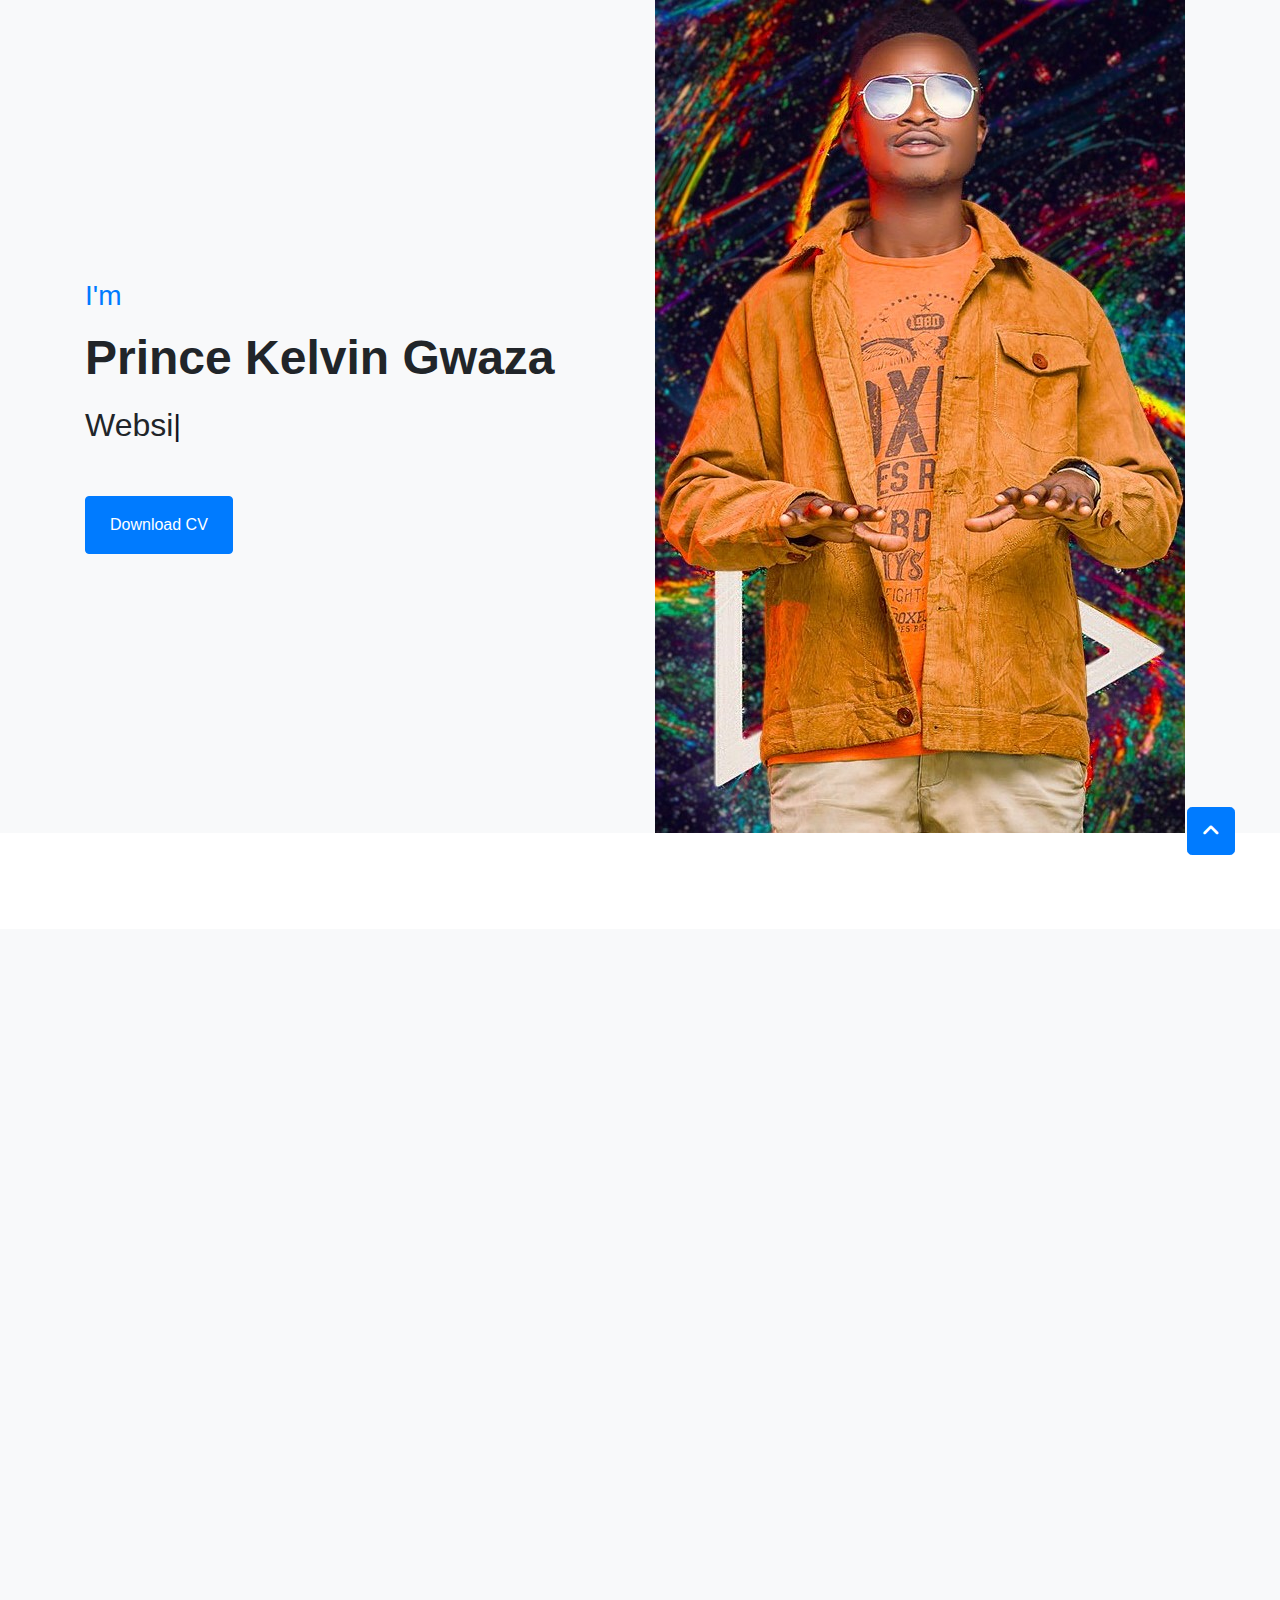
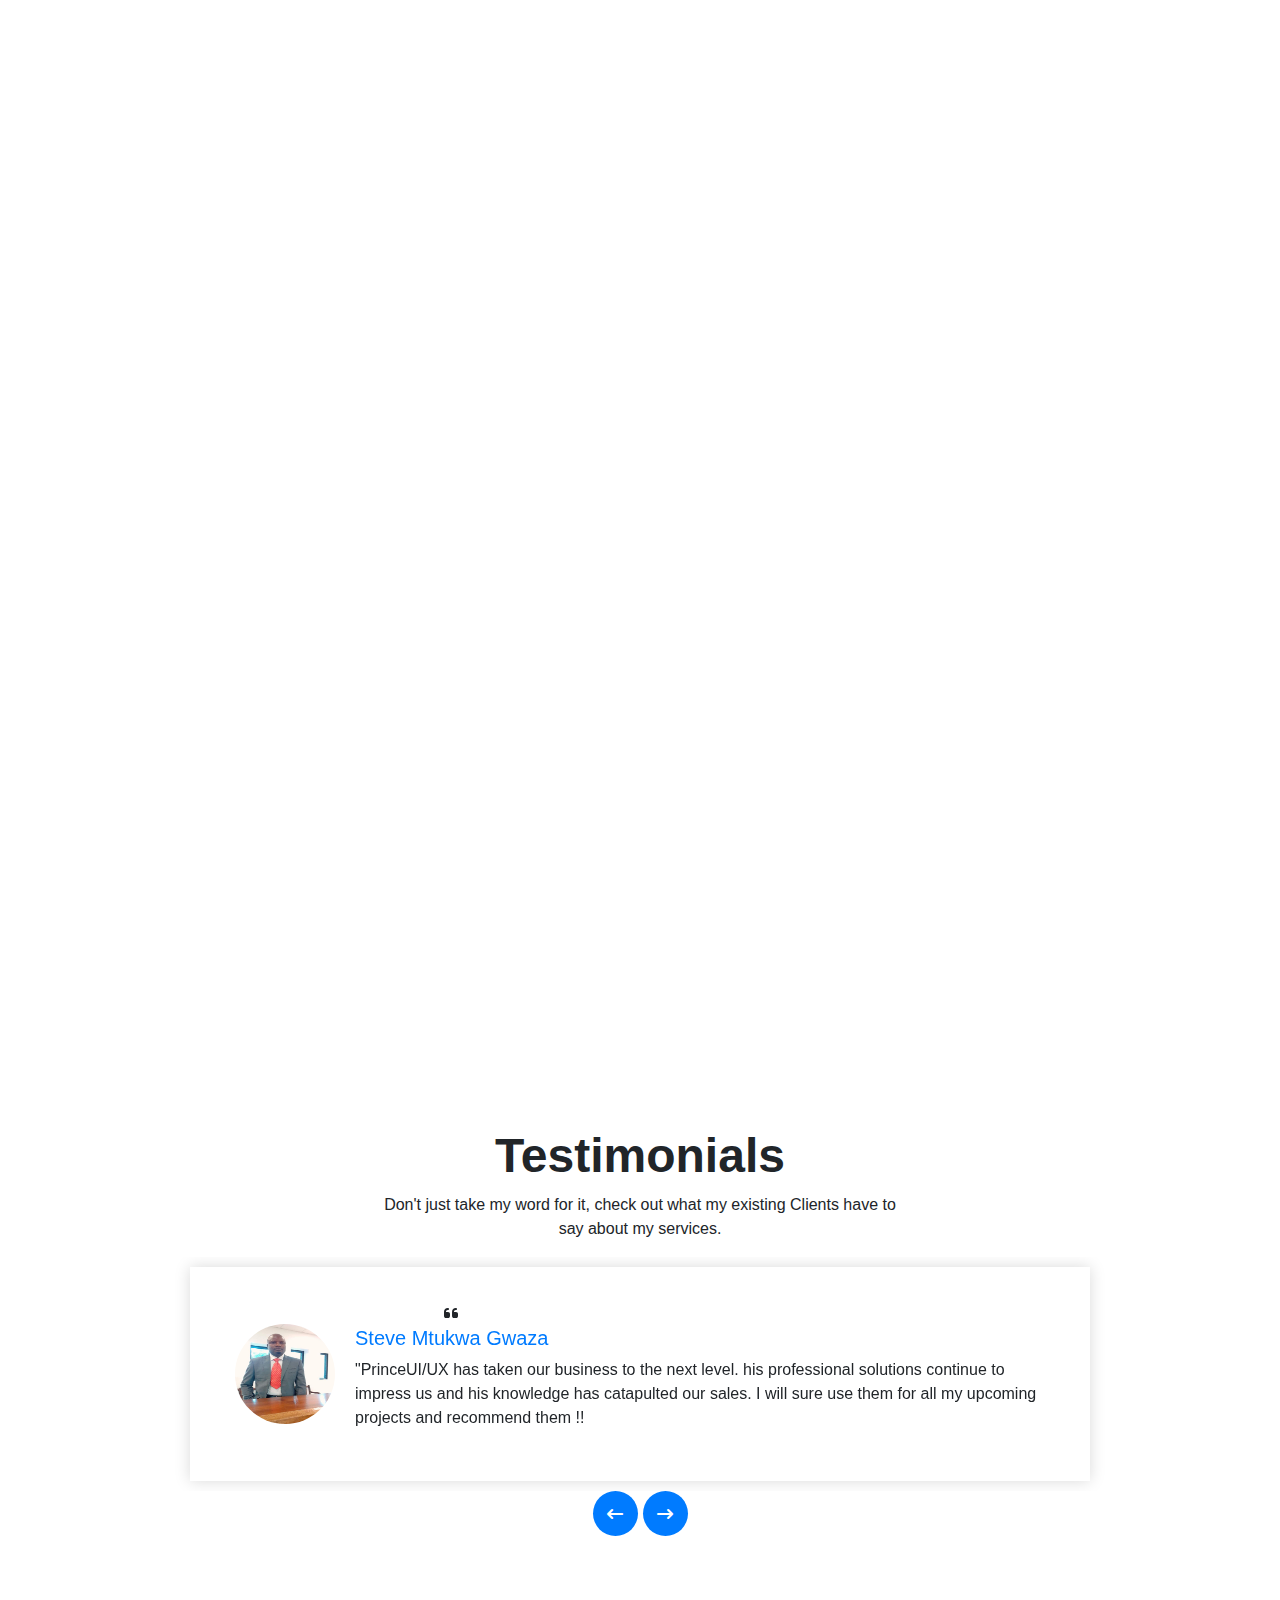
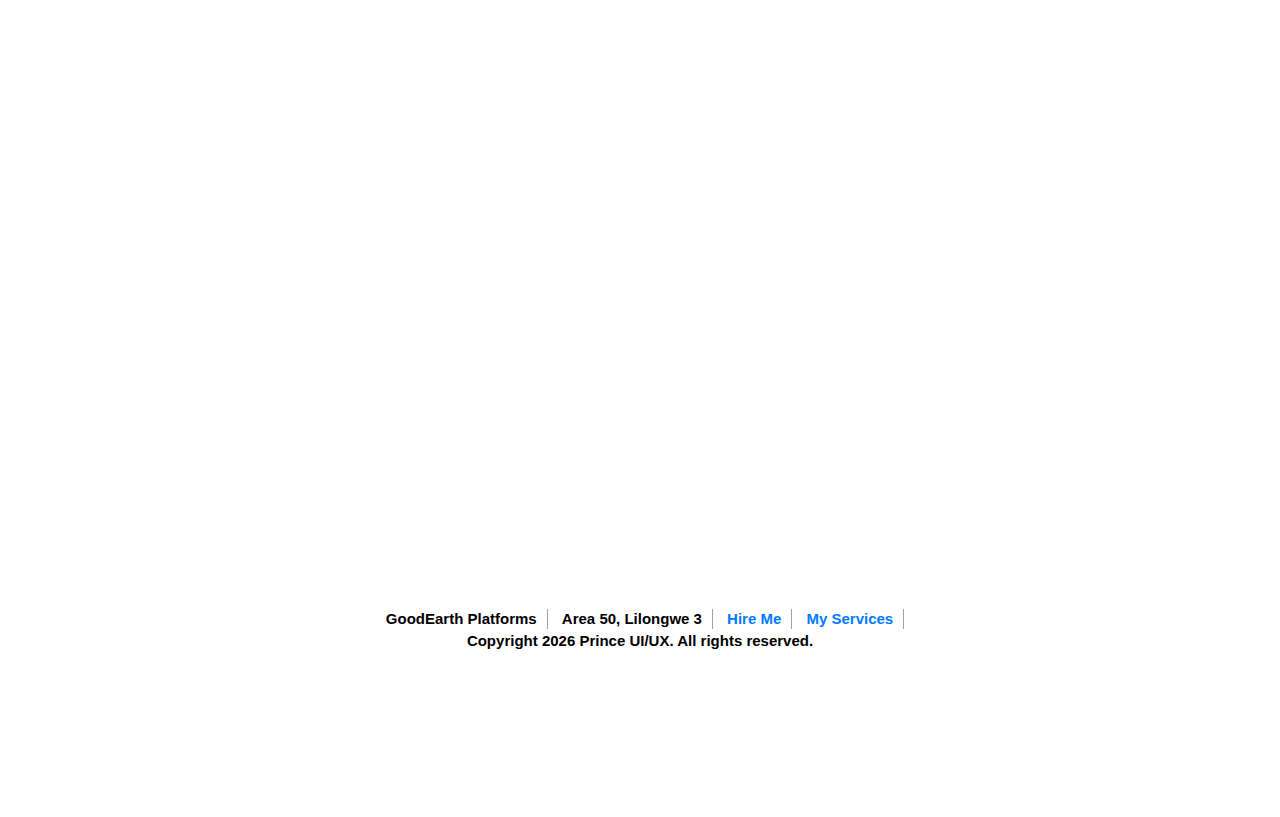
==== commit fc1f06fc: "margin changes" ====
--- a/index.html
+++ b/index.html
@@ -389,7 +389,7 @@
 <div class="container-xxl pb-6 py-5 client_section " id="testimonial">
     <div class="container">    
         <div class="col-lg-6 test">
-            <h1 class="display-5 mb-5 ">Testimonials</h1>
+            <h1 class="display-5 mb-2 ">Testimonials</h1>
             <p>Don't just take my word for it, check out what my existing Clients have to say about my services.</p>
         </div>
 
--- a/css/style.css
+++ b/css/style.css
@@ -442,6 +442,7 @@
 
 .ico-fb {
     background-color: #316FF6;
+    border: #316FF6;
 }
 
 .ico-whatsapp {
@@ -451,6 +452,7 @@
 
 .ico-linkedin {
     background-color: #0077B5;
+    border: #0077B5;
 }
 
 .ico-github:hover {
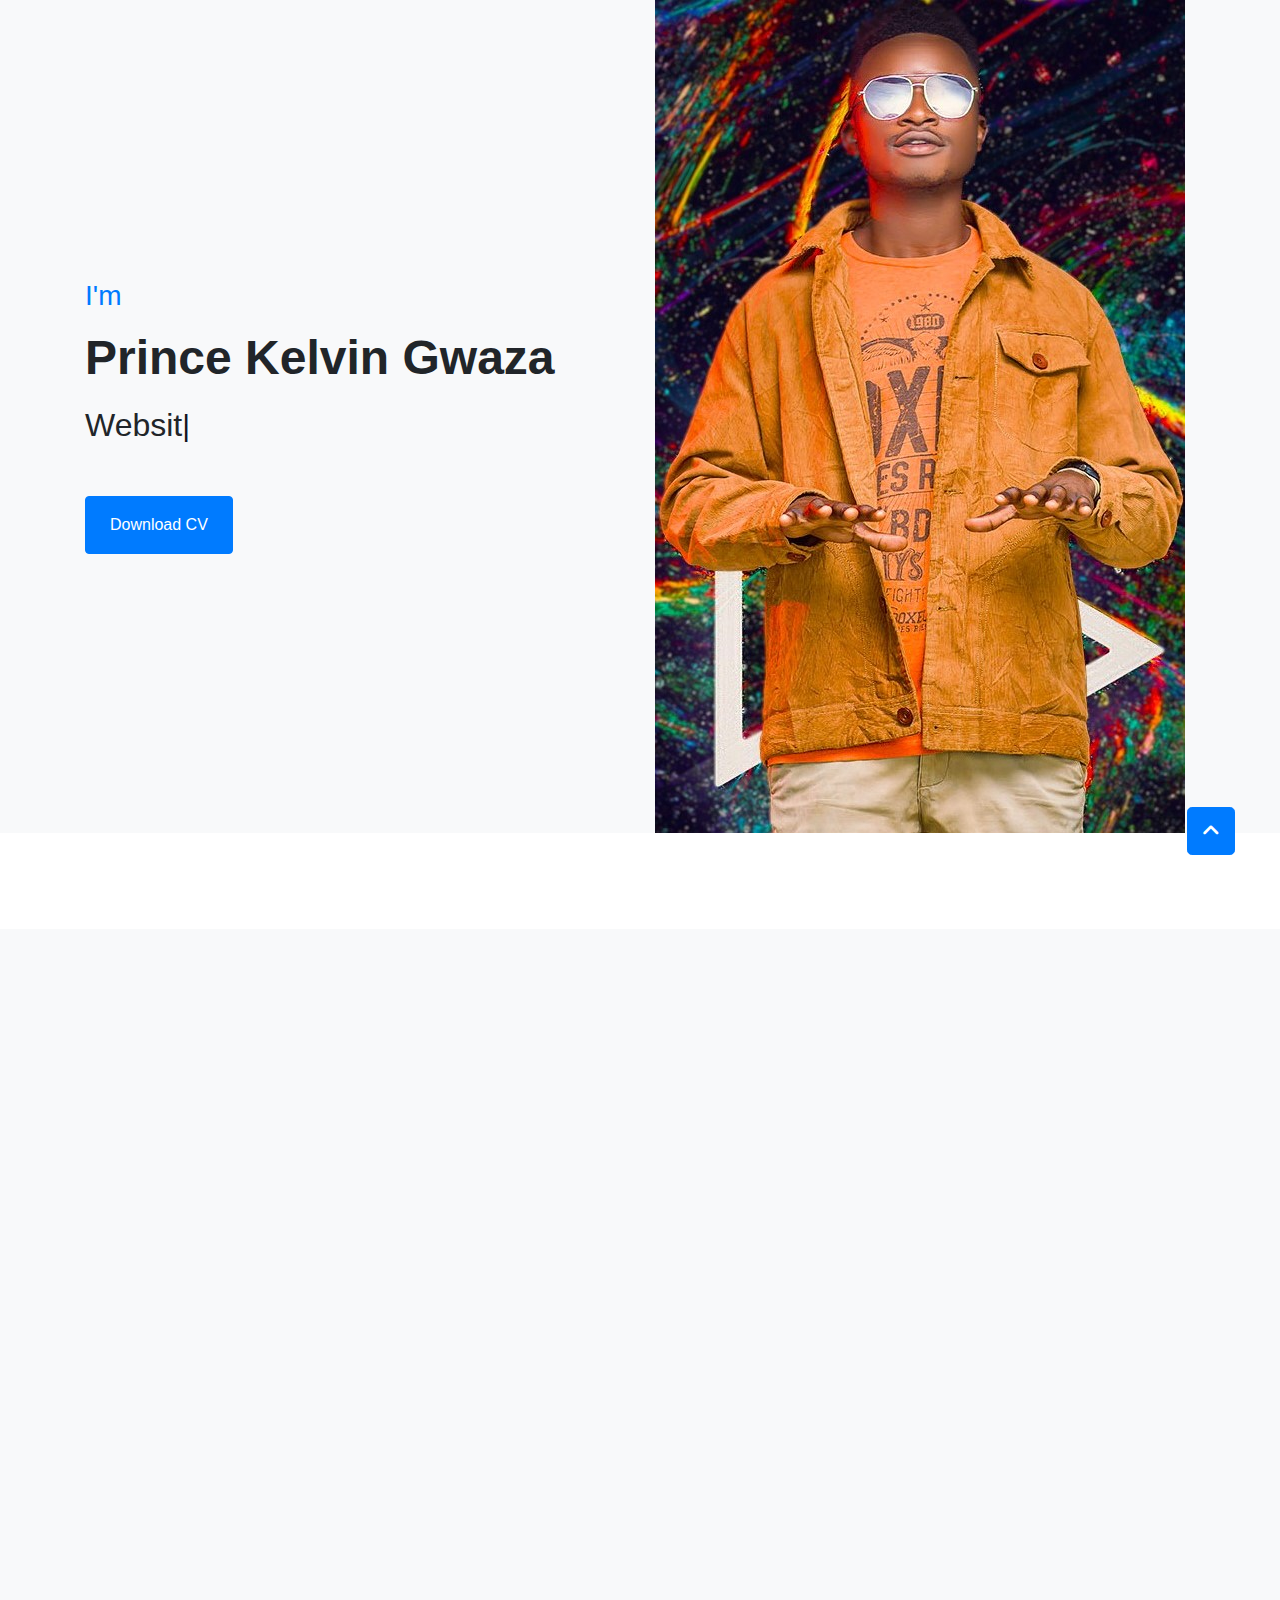
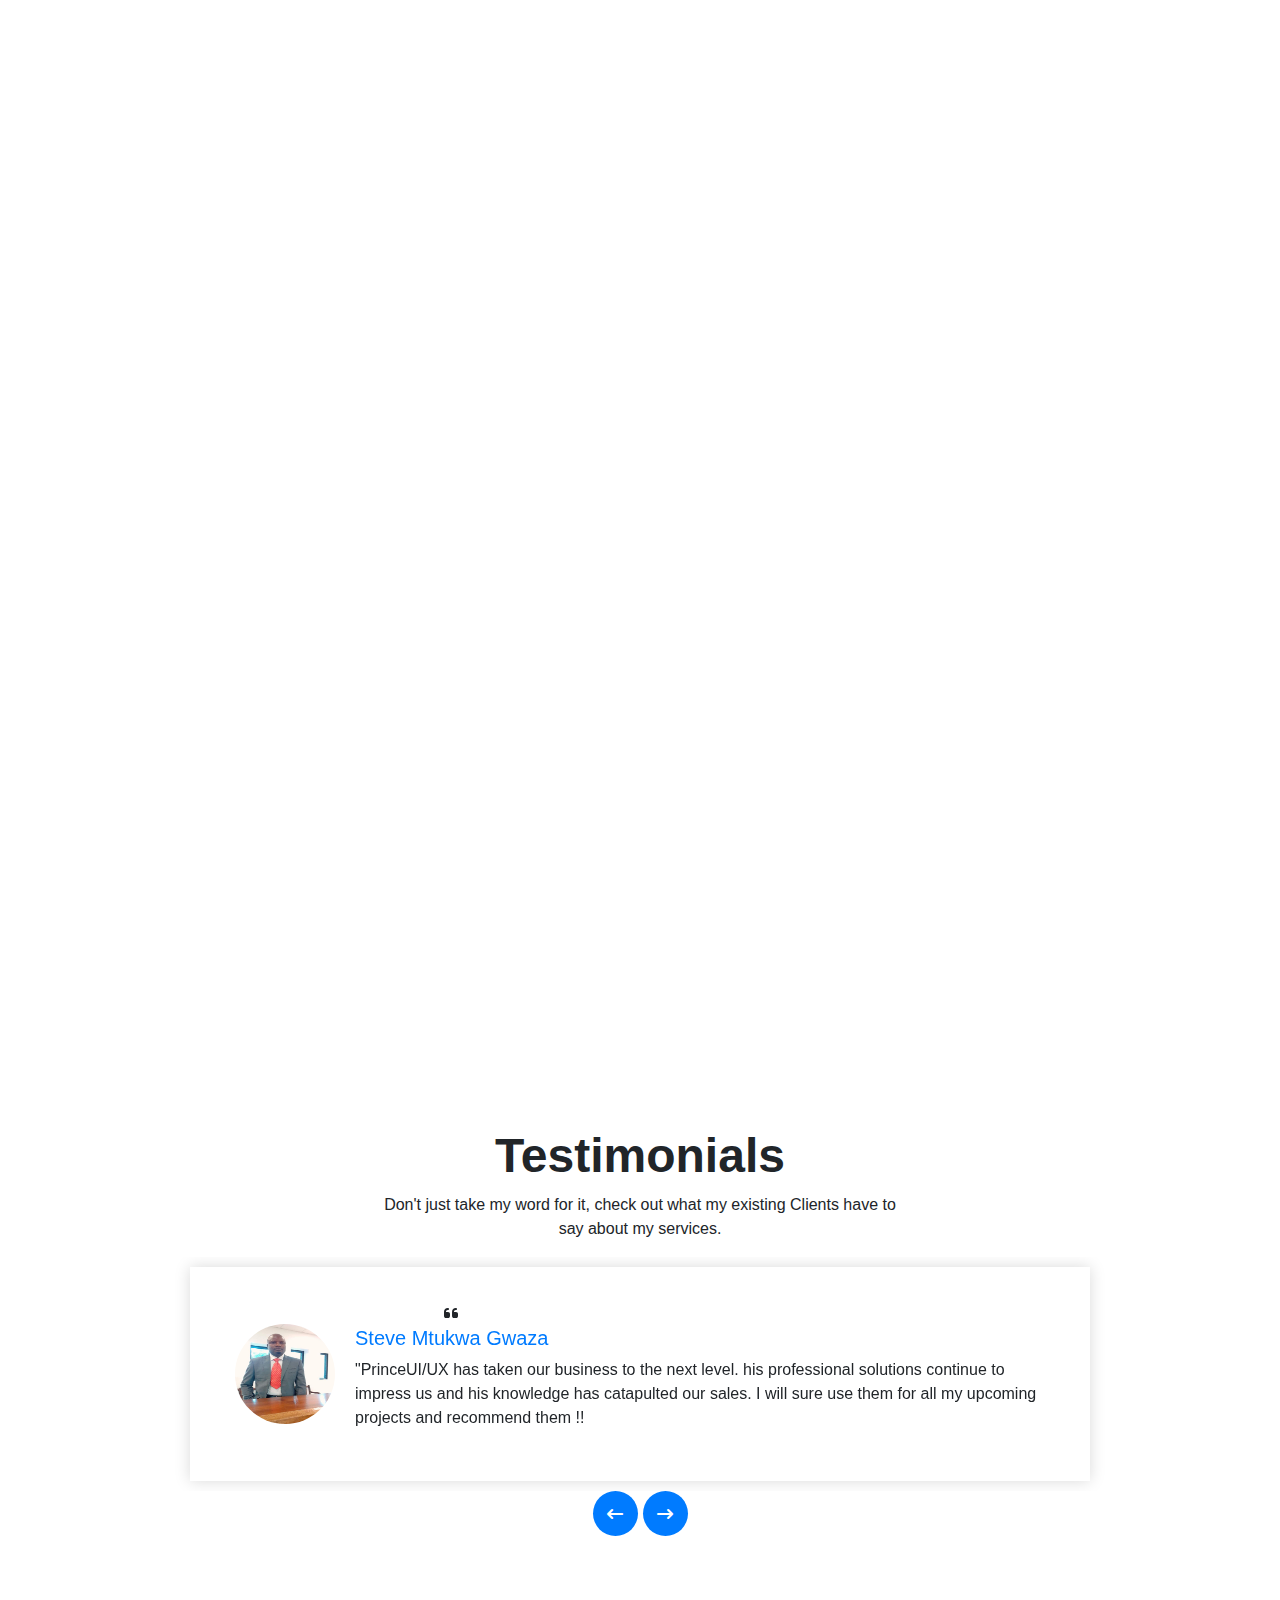
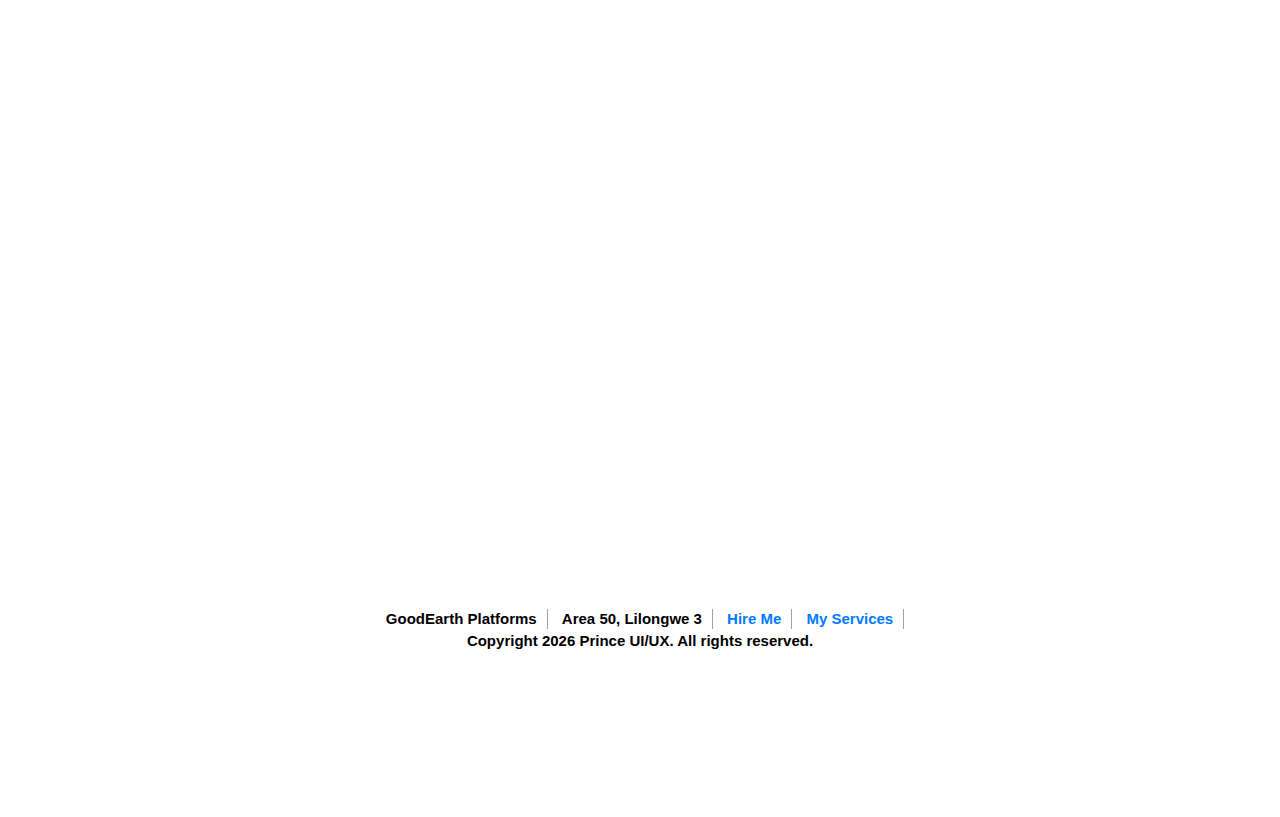
==== commit 8f92b012: "changes to the edu part" ====
--- a/index.html
+++ b/index.html
@@ -247,7 +247,7 @@
                                     <h5>UI/UX Designer</h5>
                                     <hr class="text-primary my-2">
                                     <p class="text-primary mb-1">2021-Recent</p>
-                                    <h6 class="mb-0">Books & Tutorials</h6>
+                                    <h6 class="mb-0">Books, Course resources & Tutorials</h6>
                                 </div>
                                 <div class="col-sm-6">
                                     <h5>Web Developer</h5>
@@ -266,17 +266,17 @@
                         <div class="tab-pane fade show p-0 active">
                             <div class="row gy-5 gx-4">
                                 <div class="col-sm-6">
-                                    <h5>Diploma in Computing</h5>
+                                    <h5>Research & Practical</h5>
                                     <hr class="text-primary my-2">
-                                    <p class="text-primary mb-1">2021-2022</p>
-                                    <h6 class="mb-0">National College Of Infomation Technology(NACIT)</h6>
+                                    <p class="text-primary mb-1">2021-Recent</p>
+                                    <h6 class="mb-0">Online, Books & Course resources.</h6>
                                     <br>
                                 </div>
                                 
                                 <div class="col-sm-6">
                                     <h5>Developer Bootcamp</h5>
                                     <hr class="text-primary my-2">
-                                    <p class="text-primary mb-1">6 Months</p>
+                                    <p class="text-primary mb-1">1 year</p>
                                     <h6 class="mb-0">Expert Guidance</h6>
                                 </div>
                         </div>
@@ -304,7 +304,7 @@
 
             <div class="about-caption wow fadeInLeft" data-wow-delay="0.1s">
                 <p >
-                  <span>&#10077 </span>Hello, my name is PrinceUI/UX I'm a FullStack JavaScript Developer based in Lilongwe. I have been working as a web developer for quite some time now. I believe I am a very ambitious person who loves to work on making the website work well. Working on the web is my passion as I love to work on exciting projects.<span>&#10077</span>
+                  <span>&#10077 </span>Hello, my name is PrinceUI/UX I'm a Self-Taught FullStack JavaScript Developer based in Lilongwe. I have been working as a web developer for quite some time now. I believe I am a very ambitious person who loves to work on making the website work well. Working on the web is my passion as I love to work on exciting projects.<span>&#10077</span>
                    <br>
                     <div>
                         <h5 class="text-primary"> My Hobbies</h5>
